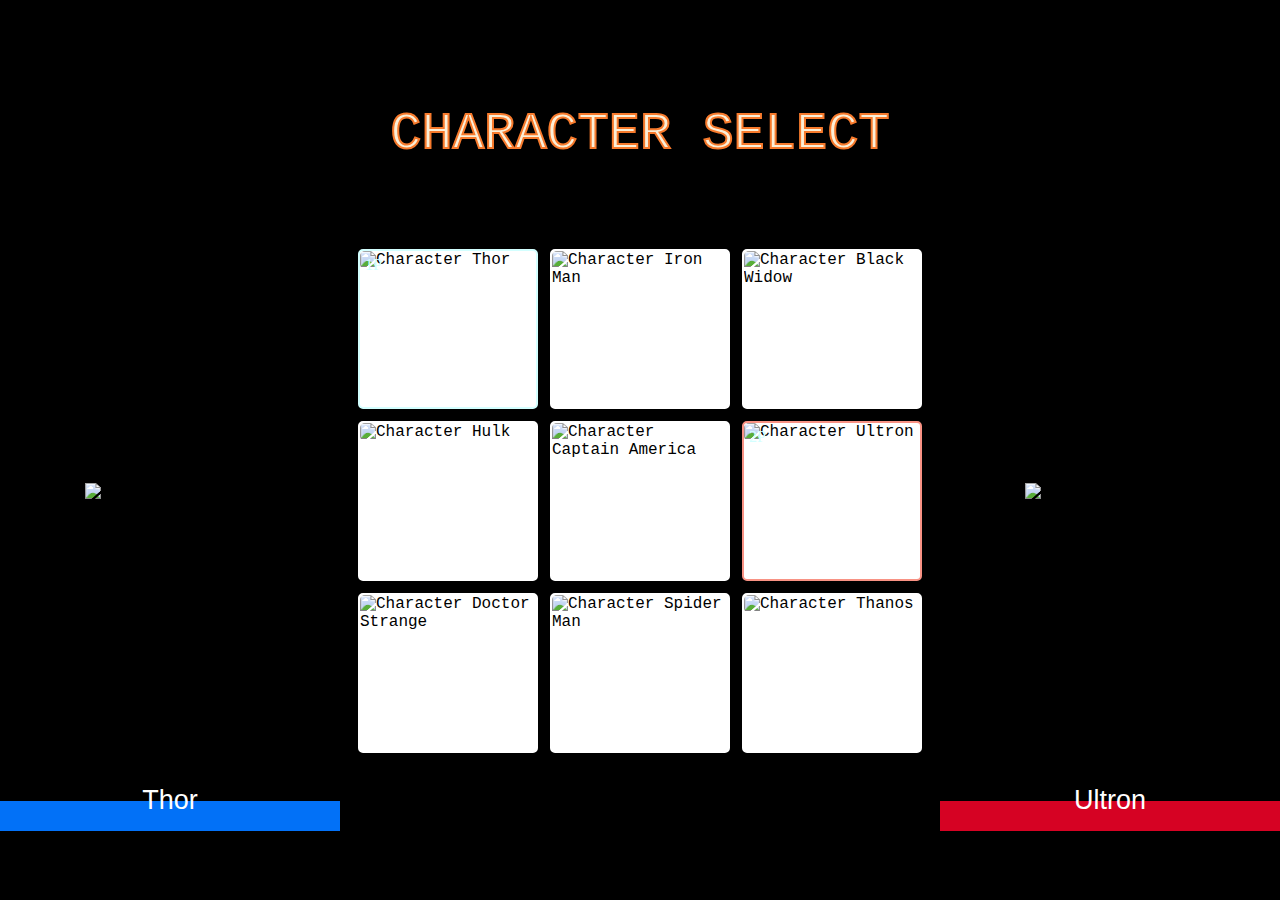
==== index.html @ 91ce918d "index fonts problems" ====
<!DOCTYPE html>
<html lang="pt-Br">
<head>
    <meta charset="UTF-8">
    <meta http-equiv="X-UA-Compatible" content="IE=edge">
    <meta name="viewport" content="width=device-width, initial-scale=1.0">
   
    <!-- Style CSS -->
    <link rel="stylesheet" href="style.css">
    <link rel="stylesheet" href="font.css">
    <link rel="stylesheet" href="animation.css">
    <link rel="stylesheet" href="reponsive.css">

    <title>Home - Choose your character</title>
</head>
<body>

    <main>
       <header class="container">
           <h1 class="title">
               CHARACTER SELECT
            </h1>
       </header>

        <div class="select-character">
            <div class="big-character character-player1">
                <img src="./img/thor.png" alt="character player 1 slected" id="character-player-1">
                
                <div class="name">
                    <h2 id="name-Player-1">Thor</h2>
                </div>
            </div>

            <ul class="character-list">
                <li class="character selected" id="thor" data-name="Thor">
                    <span class="tag">1P</span>
                    <img src="./img/thor.jpg" alt="Character Thor">
                </li>

                <li class="character" id="iron-man" data-name="Iron Man">
                    <span class="tag">1P</span>
                    <img src="./img/iron-man.jpg" alt="Character Iron Man">
                </li>

                <li class="character" id="black-widow" data-name="Black Widow">
                    <span class="tag">1P</span>
                    <img src="./img/black-widow.jpg" alt="Character Black Widow">
                </li>

                <li class="character" id="hulk" data-name="Hulk">
                    <span class="tag">1P</span>
                    <img src="./img/hulk.jpg" alt="Character Hulk">
                </li>

                <li class="character" id="captain-america" data-name="Captain America">
                    <span class="tag">1P</span>
                    <img src="./img/captain-america.jpg" alt="Character Captain America">
                </li>

                <li class="character selected-player2" id="ultron" data-name="Ultron">
                    <span class="tag">2P</span>
                    <img src="./img/ultron.jpg" alt="Character Ultron">
                </li>

                <li class="character" id="doctor-strange" data-name="Doctor Strange">
                    <span class="tag">1P</span>
                    <img src="./img/strange.png" alt="Character Doctor Strange">
                </li>

                <li class="character" id="spider-man" data-name="Spider Man">
                    <span class="tag">1P</span>
                    <img src="./img/spiderman.png" alt="Character Spider Man">
                </li>

                <li class="character" id="thanos" data-name="Thanos">
                    <span class="tag">1P</span>
                    <img src="./img/thanosf.png" alt="Character Thanos">
                </li>

            </ul>

            <div class="big-character character-player2">
                <img src="./img/ultron.png" alt="character player 2 slected" id="character-player-2">
                
                <div class="name">
                    <h2>Ultron</h2>
                </div>
            </div>
        </div>
    </main> 
            
   <!-- Scripts -->
   <script src="script.js"></script>     
</body>
</html>
---- style.css ----
/******Reset*****
****************/
* {
    margin: 0;
    padding: 0;
    border: 0;
    font-size: 100%;
    font: inherit;
    vertical-align: baseline;
    box-sizing: border-box;
  }
  
  ul {
    list-style: none;
  }
/******Color Palette*****
****************/
:root{
--color-red-main: #D60223;
--color-red-half: #f89284;
--color-red-weak: #ffbebe;

--color-brown-weak: #ebd5d2;

--color-blue-main: #0271F7;
--color-blue-half: #d3ffff; 
--color-blue-weak: #8fbff8;

--color-purple-weak: #c2c2f1;

--color-title-weak: #faefd8;
--color-title-strong: #f77a2c;

--standard-color: #ffffff;
--secondary-color: #000000;

}
  /******Backgroud*****
****************/
body{
    font-family:'ssf4', Courier, monospace;
    background: var(--secondary-color);
}
body::before {
    content: '';
    background-image: url("../img/1cYrMYF.gif");
    background-repeat: no-repeat;
    background-size: cover;
    position: absolute;
    width: 100%;
    height: 100%;
    opacity: 0.2;
}  

/******Header*****
****************/
main {
    min-height: 100vh;
    display: flex;
    flex-direction: column;
    justify-content: center;
}
.container {
    z-index: 1;
    display: flex;
    justify-content: center;

}
.container .title {
    color: var(--color-title-weak);
    text-transform: uppercase;
    font-size: 52px;
    line-height: 102px;
    -webkit-text-stroke: 2px var(--color-title-strong);
}

/******Layot*****
****************/

.select-character {
    display: flex;
    align-items: center;
    justify-content: center;

}
.select-character .big-character {
    text-align: center;
    width: 30%;
    height: 70vh;
    position: relative;
}
.select-character .big-character
img {
    position: absolute;
    left: 50%;
    top: 50%;
    transform: translate(-50%, -50%);
}

.select-character .big-character
.name::before{
    content: '';
    height: 30px;
    width: 100%;
    position: absolute;
    bottom: -15px;
    left: 0;
}

.select-character 
.big-character.character-player1
.name::before {
    background-color: var(--color-blue-main);
}

.select-character 
.big-character.character-player2
.name::before {
    background-color: var(--color-red-main);
}

.select-character .big-character .name h2 {
    color: var(--standard-color);
    font-family: 'command', sans-serif;
    position: absolute;
    bottom: 0;
    width: 100%;
    font-size: 27px;
}
.select-character .character-list {
    display: flex;
    flex-wrap: wrap;
    max-width: 600px;
    justify-content: center;
    gap: 12px;
}


.select-character .character-list .character {
    border: 2px solid var(--standard-color);
    background-color: var(--standard-color);
    width: 30%;
    height: 160px;
    cursor: pointer;
    z-index: 2;
    border-radius: 5px;
    position: relative;
    transition: 0.15s ease-in-out;
}

.select-character .character-list .character img {
    width: 100%;
    height: 100%;
    border-radius: 5px;
}

.select-character .character-list .character.selected {
    border: 2px  solid var(--color-blue-half);
    animation: c-glowing-blue .3s ease-in-out infinite;
    animation-direction: alternate;
}

.select-character .character-list .character:hover {
    animation: c-glowing-blue .3s ease-in-out infinite;
    animation-direction: alternate;
    transform: scale(1.07);
    z-index: 2;
}

.select-character .character-list .character.selected-player2 {
    border: 2px solid var(--color-red-half);
    animation: c-glowing-red .3s ease-in-out infinite;
    animation-direction: alternate;
}

.select-character .character-list .character.selected-player2:hover {    
    animation: c-glowing-red .3s ease-in-out infinite;
    animation-direction: alternate;
}

.select-character .character-list .character .tag {
    display: none;
    font-family: 'Times New Roman', Times, serif;
    position: absolute;
    top: 5px;
    left: 5px;
    color: var(--color-blue-half);
    transition: opacity .3 ease-in-out;
    animation: text-glowing-blue .3s ease-in-out infinite;
    animation-direction: alternate;
}

.select-character .character-list .character.selected .tag {
    display: block;
    animation: text-glowing-blue .3s ease-in-out infinite;
    animation-direction: alternate;
}

.select-character .character-list .character.selected-player2 .tag {
    display: block;
    animation: text-glowing-red .3s ease-in-out infinite;
    animation-direction: alternate;
}
---- font.css ----
@font-face {
    font-family: 'ssf4';
    src: url('../font/SSF4_ABUKET.woff');
}

@font-face {
    font-family: 'command';
    src: url('../font/PILOT_COMMAND.otf');
  }
---- animation.css ----
@keyframes c-glowing-blue {
    0% {
      box-shadow: 0 0 5px var(--color-blue-weak), 0 0 5px var(--color-blue-weak), 0 0 15px var(--color-blue-weak), 0 0 20px var(--color-blue-main), 0 0 10px var(--color-blue-main), 0 0 10px var(--color-blue-main), 0 0 10px var(--color-blue-main), 0 0 10px var(--color-blue-main)
    }
  
    to {
      box-shadow: 0 0 2.5px var(--color-blue-weak), 0 0 2.5px var(--color-blue-weak), 0 0 7.5px var(--color-blue-weak), 0 0 10px var(--color-blue-main), 0 0 5px var(--color-blue-main), 0 0 5px var(--color-blue-main), 0 0 5px var(--color-blue-main), 0 0 2px var(--color-blue-main)
    }
  }
  
  @keyframes c-glowing-red {
    0% {
      box-shadow: 0 0 5px var(--color-brown-weak), 0 0 5px var(--color-brown-weak), 0 0 15px var(--color-brown-weak), 0 0 20px var(--color-red-main), 0 0 10px var(--color-red-main), 0 0 10px var(--color-red-main), 0 0 10px var(--color-red-main), 0 0 10px var(--color-red-main)
    }
  
    to {
      box-shadow: 0 0 2.5px var(--color-brown-weak), 0 0 2.5px var(--color-brown-weak), 0 0 7.5px var(--color-brown-weak), 0 0 10px var(--color-red-main), 0 0 5px var(--color-red-main), 0 0 5px var(--color-red-main), 0 0 5px var(--color-red-main), 0 0 2px var(--color-red-main)
    }
  }
  
  @keyframes text-glowing-blue {
    0% {
      text-shadow: 0 0 1px var(--standard-color), 0 0 1px var(--standard-color), 0 0 1px var(--standard-color), 0 0 1px var(--color-blue-half), 0 0 5px var(--color-blue-half), 0 0 2px var(--color-blue-half), 0 0 10px var(--color-blue-half), 0 0 10px var(--color-blue-half)
    }
  
    to {
      text-shadow: 0 0 .5px var(--standard-color), 0 0 .5px var(--standard-color), 0 0 .5px var(--standard-color), 0 0 .5px var(--color-blue-half), 0 0 5px var(--color-blue-half), 0 0 .5px var(--color-blue-half), 0 0 5px var(--color-blue-half), 0 0 2px var(--color-blue-half)
    }
  }
  
  @keyframes text-glowing-red {
    0% {
      text-shadow: 0 0 1px var(--color-brown-weak), 0 0 1px var(--color-brown-weak), 0 0 1px var(--color-brown-weak), 0 0 1px var(--color-red-weak), 0 0 5px var(--color-red-weak), 0 0 2px var(--color-red-weak), 0 0 10px var(--color-red-weak), 0 0 10px var(--color-red-weak)
    }
  
    to {
      text-shadow: 0 0 .5px var(--color-brown-weak), 0 0 .5px var(--color-brown-weak), 0 0 .5px var(--color-brown-weak), 0 0 .5px var(--color-red-weak), 0 0 5px var(--color-red-weak), 0 0 .5px var(--color-red-weak), 0 0 5px var(--color-red-weak), 0 0 2px var(--color-red-weak)
    }
  }
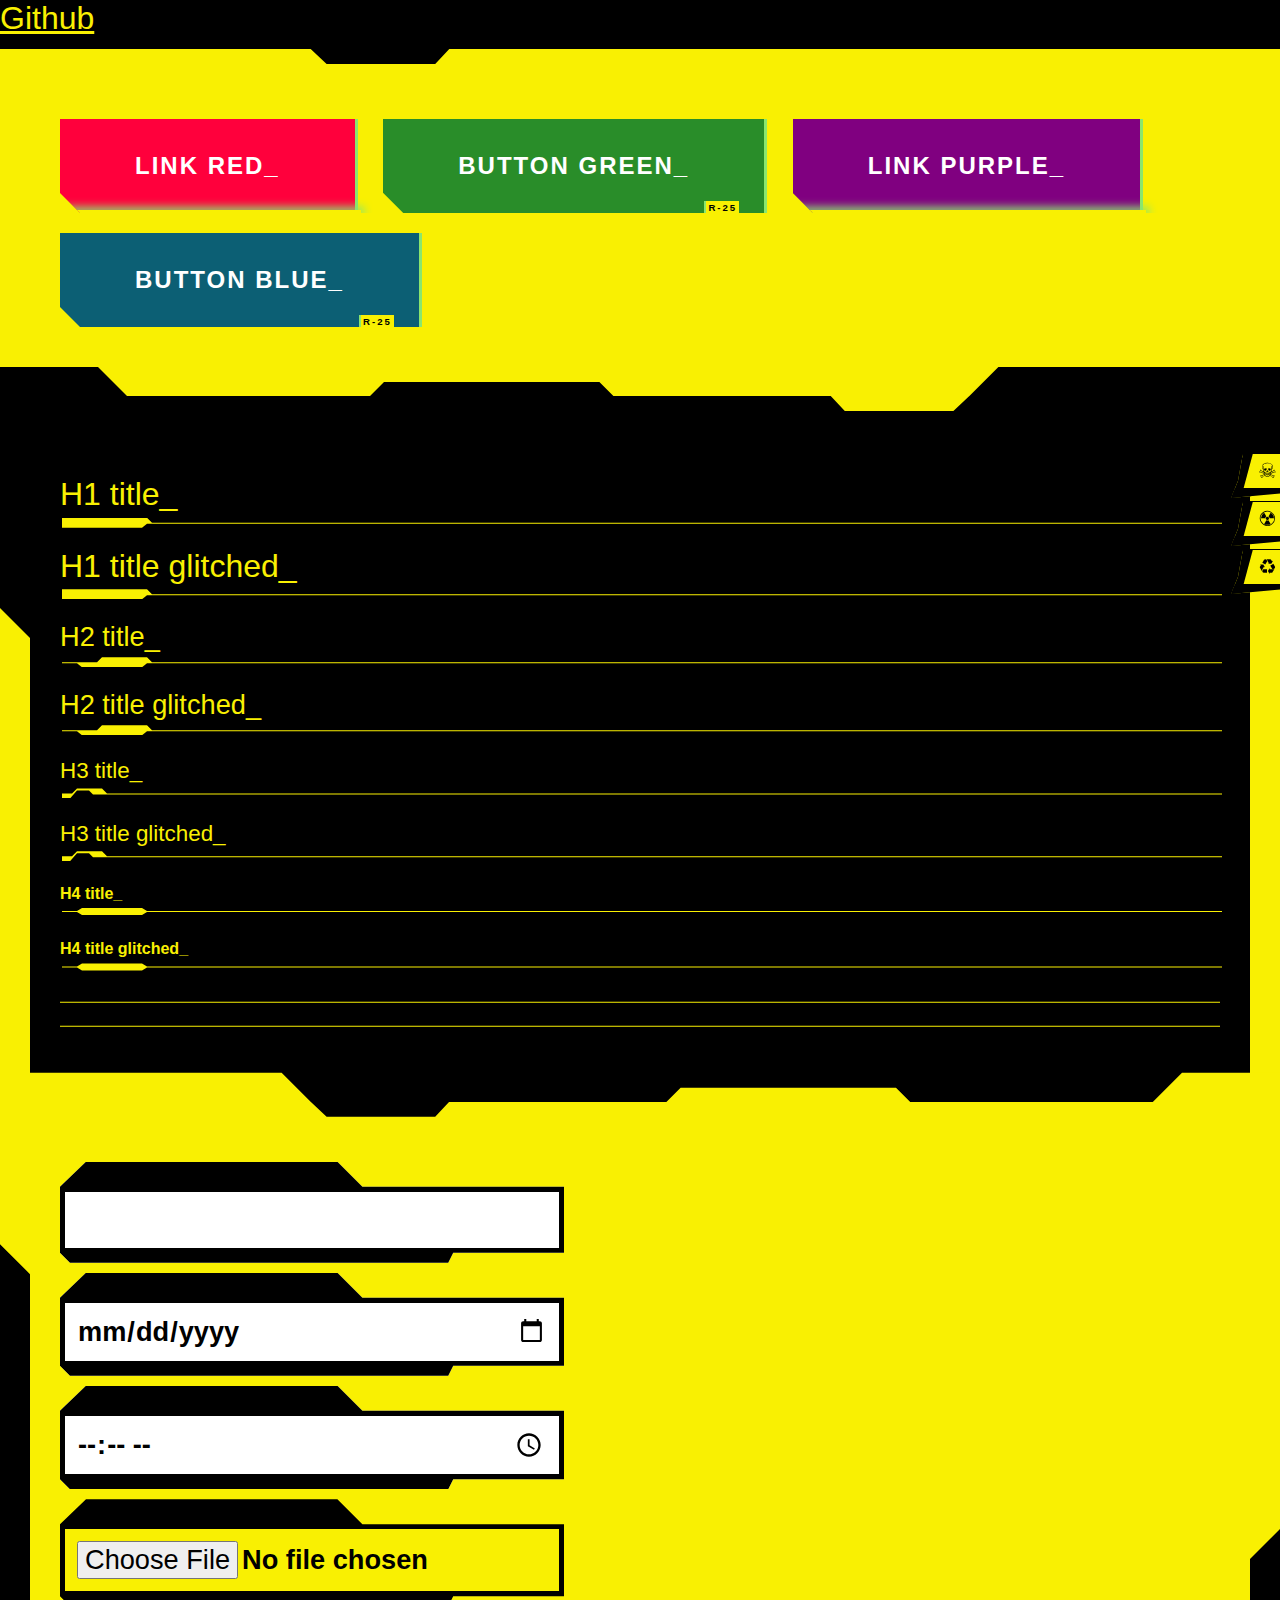
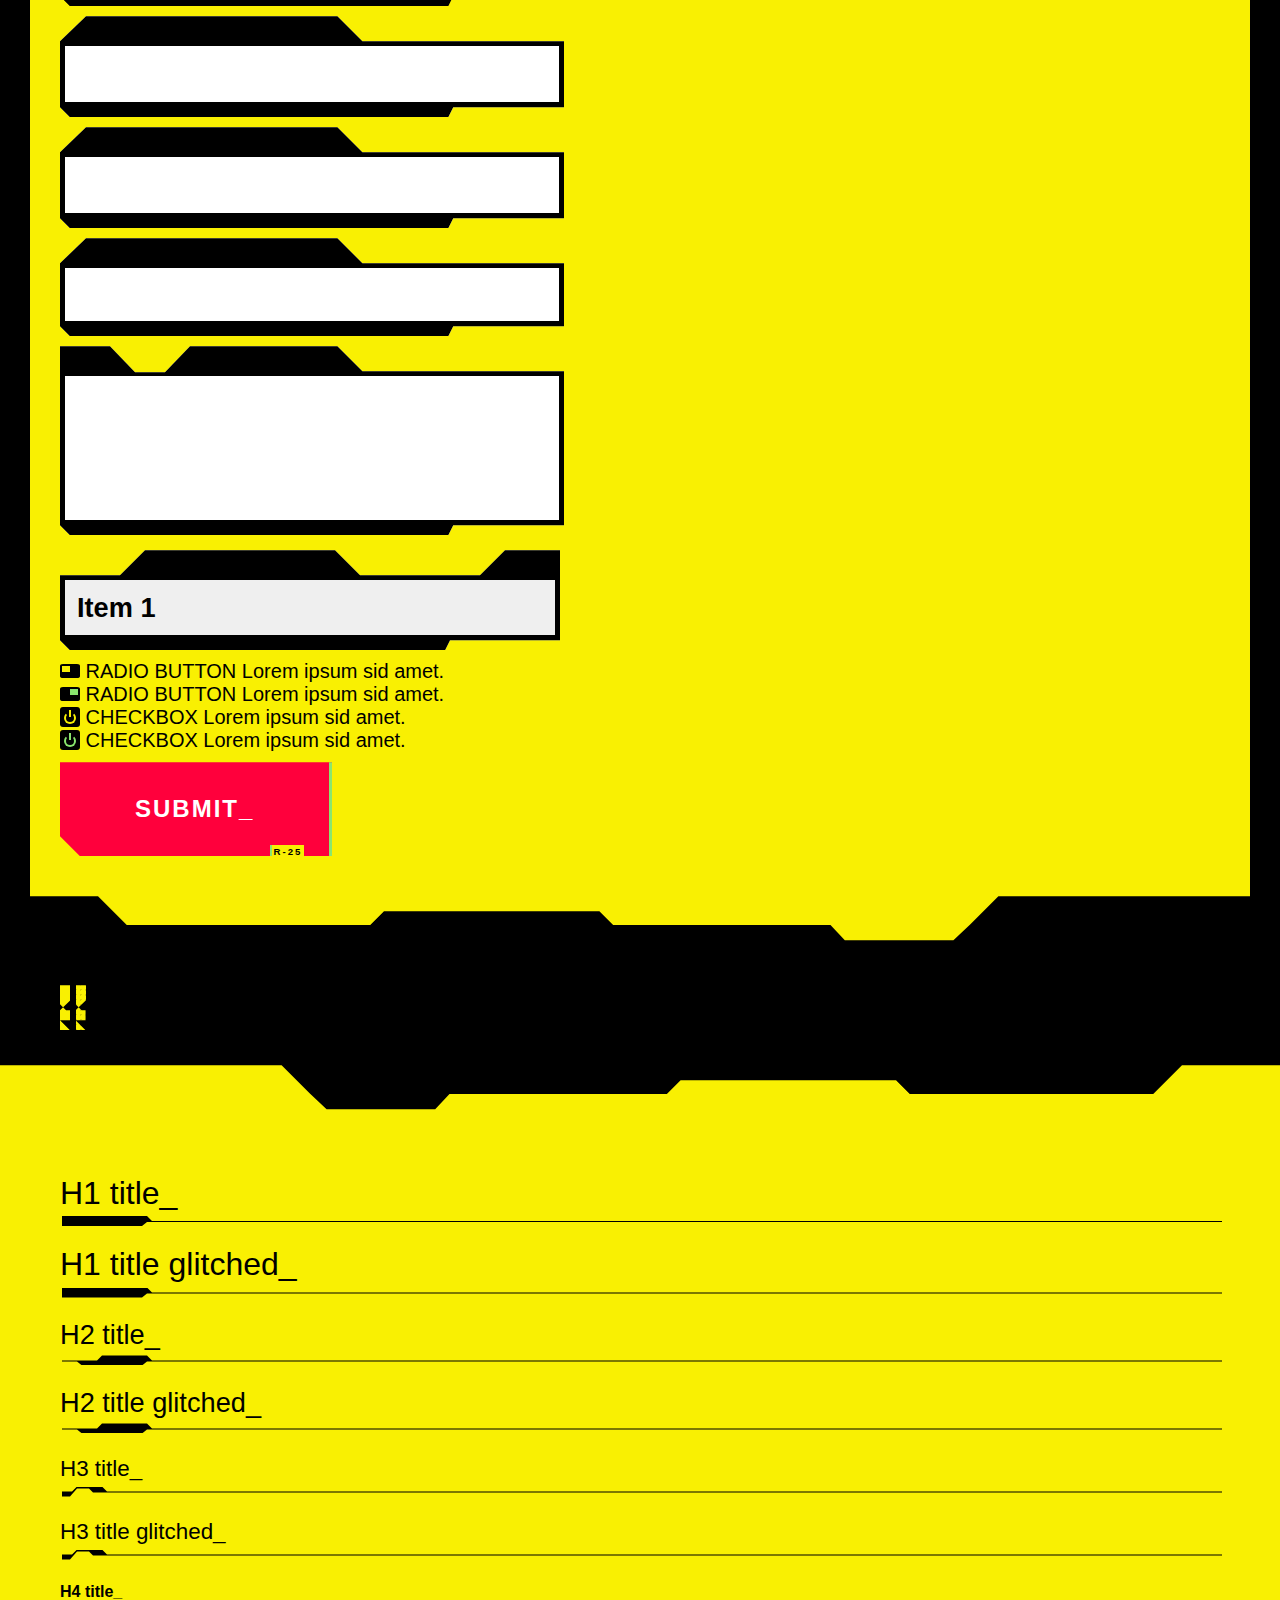
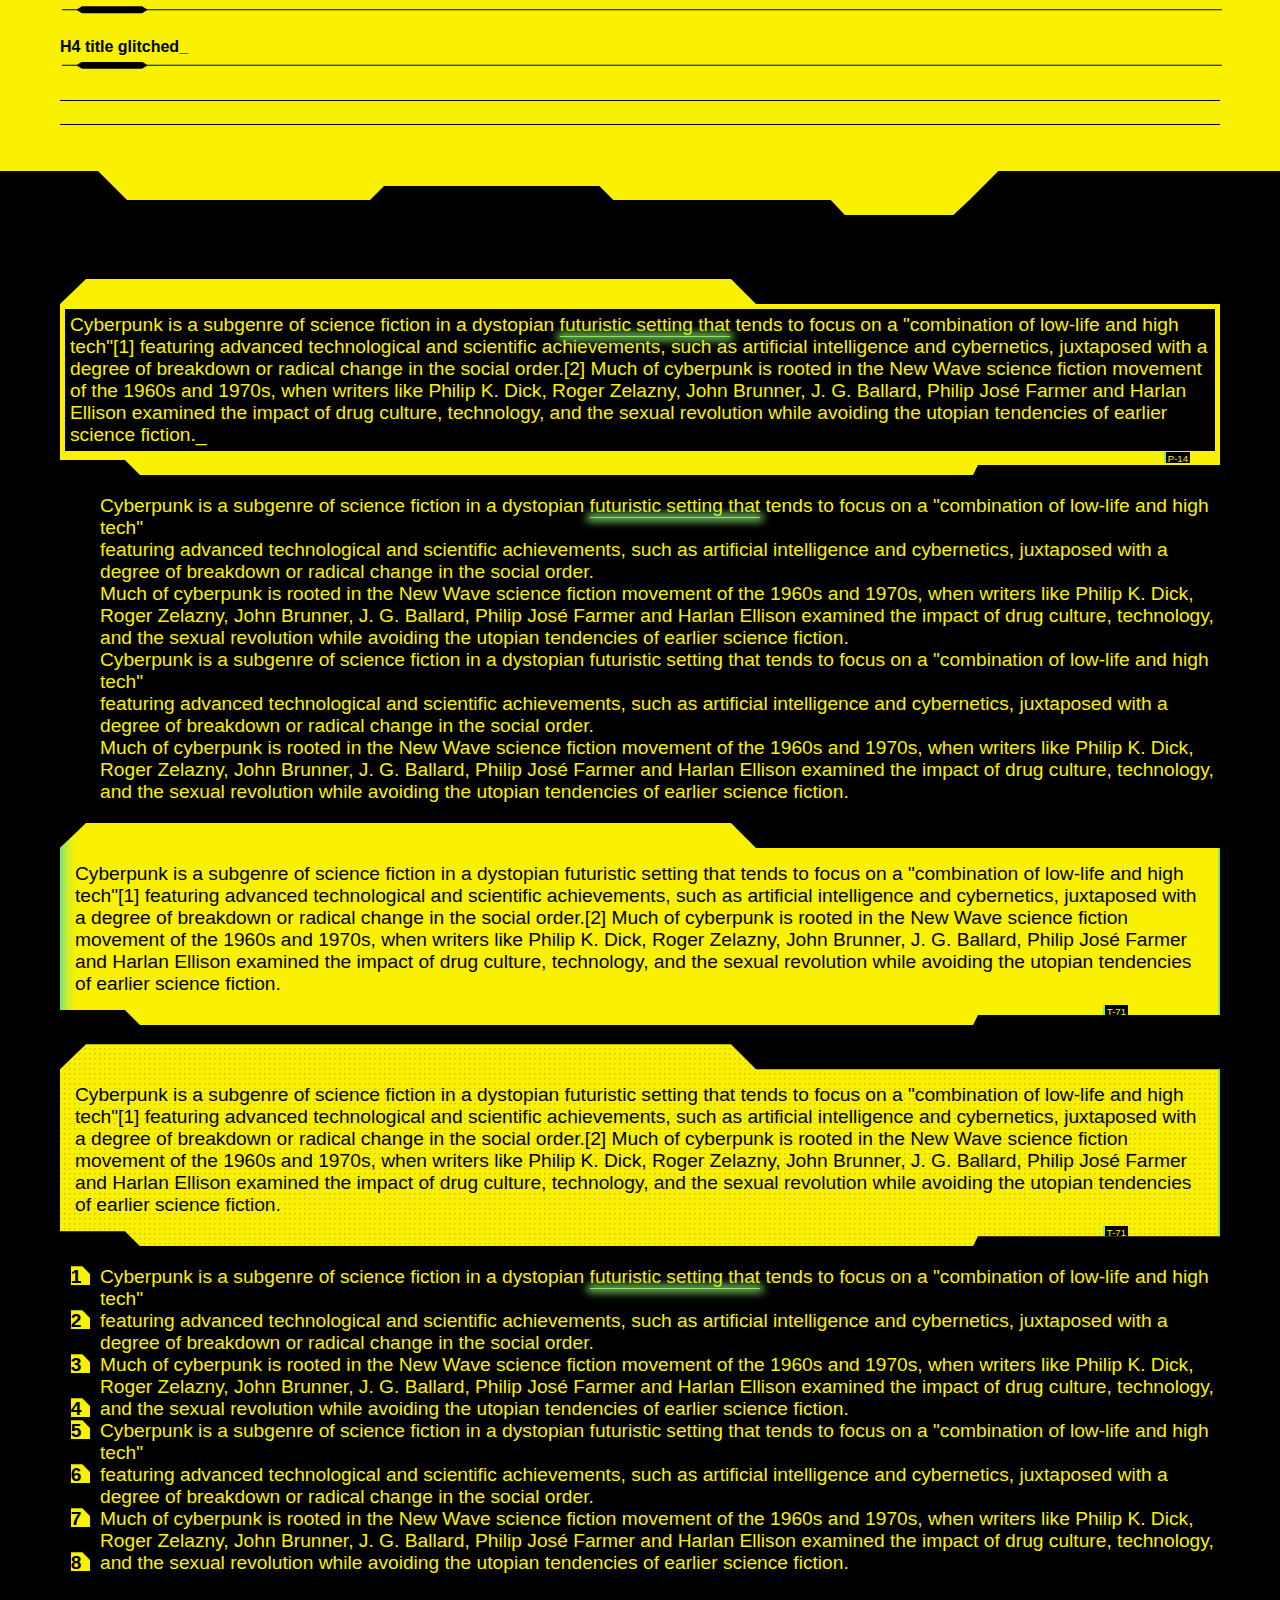
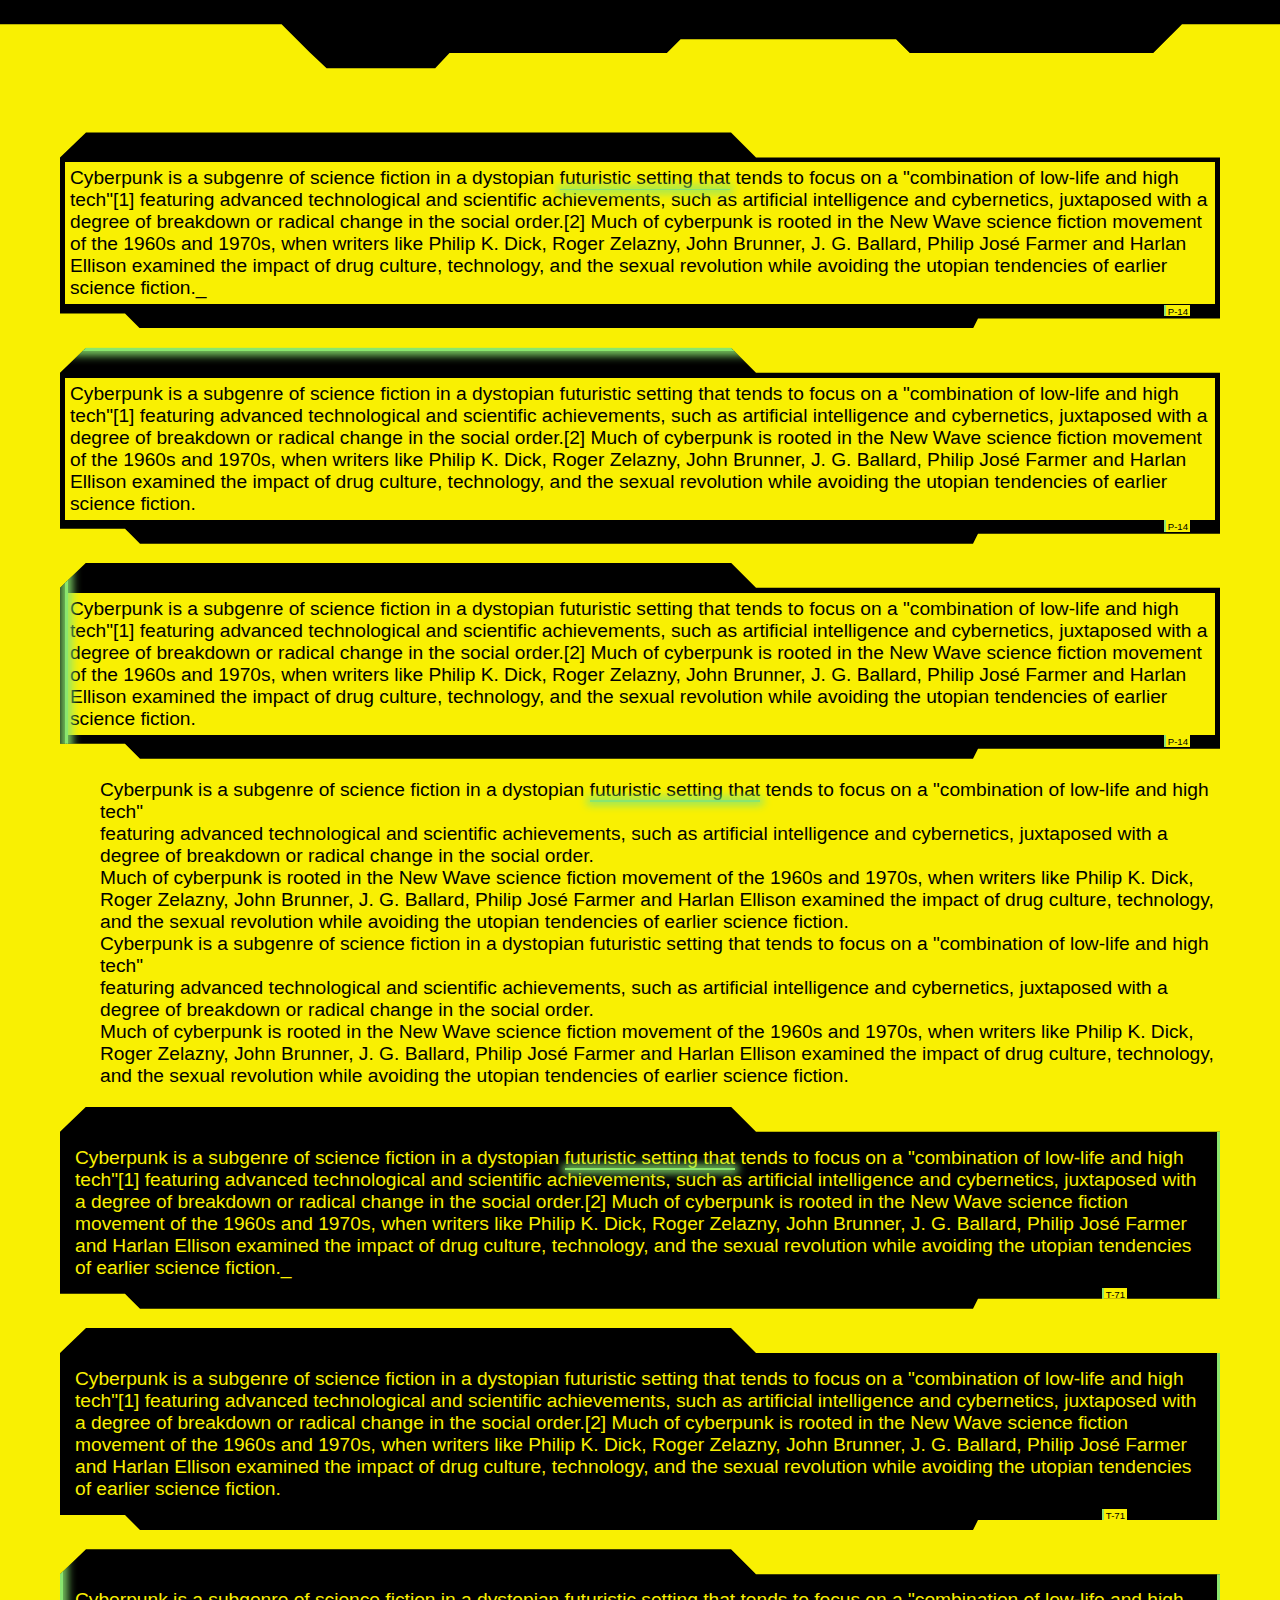
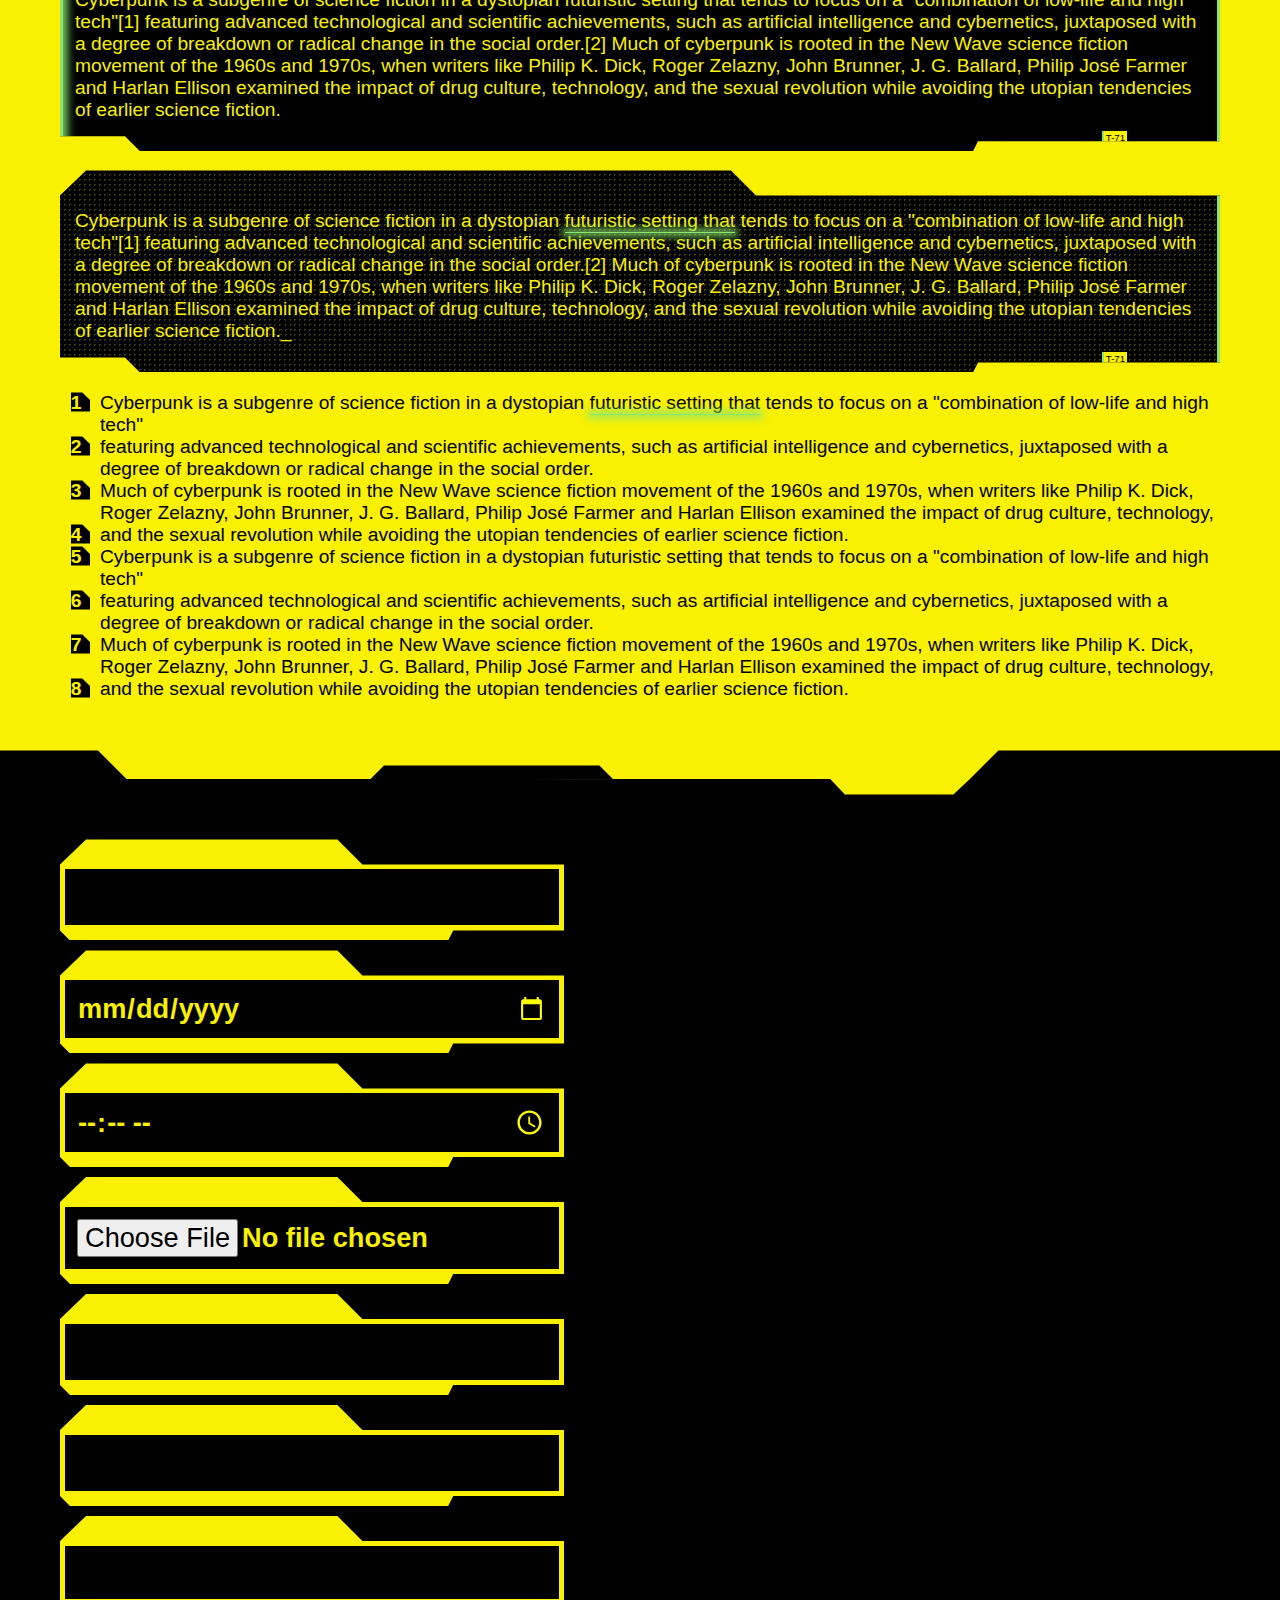
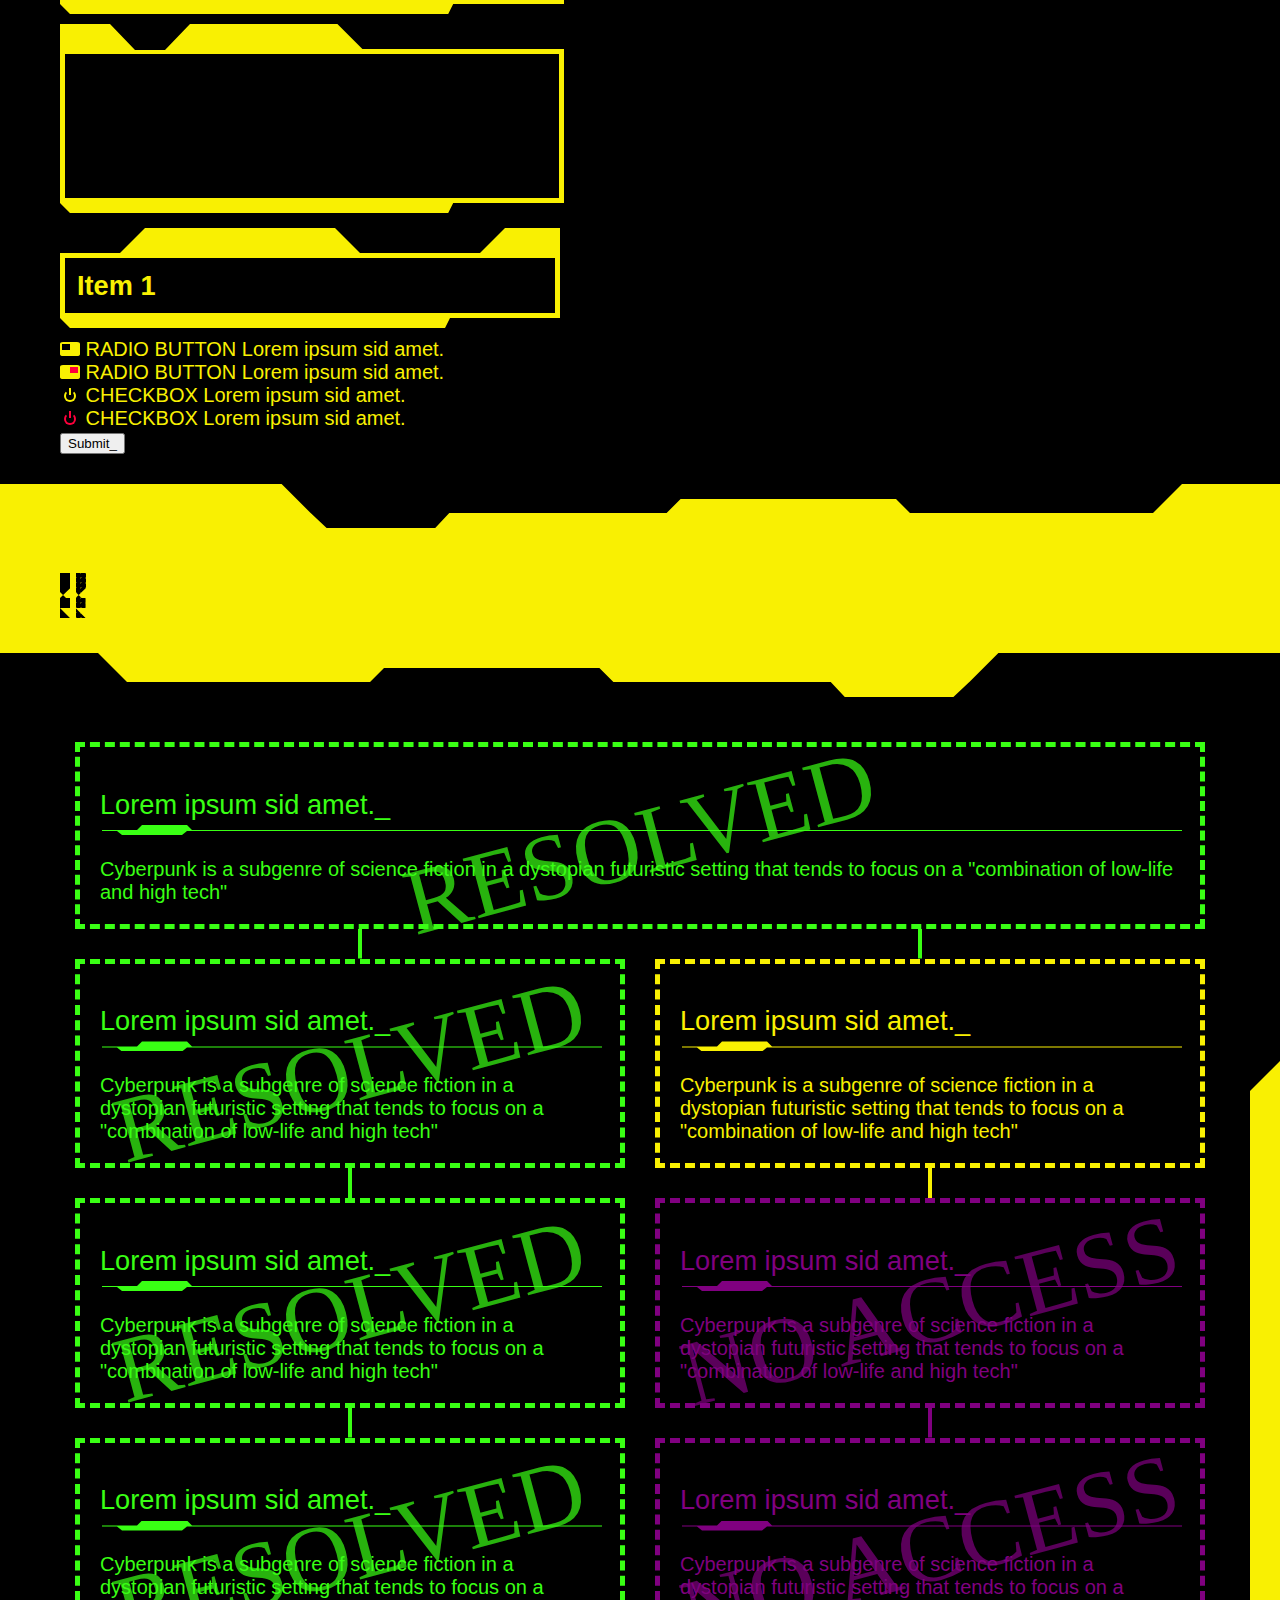
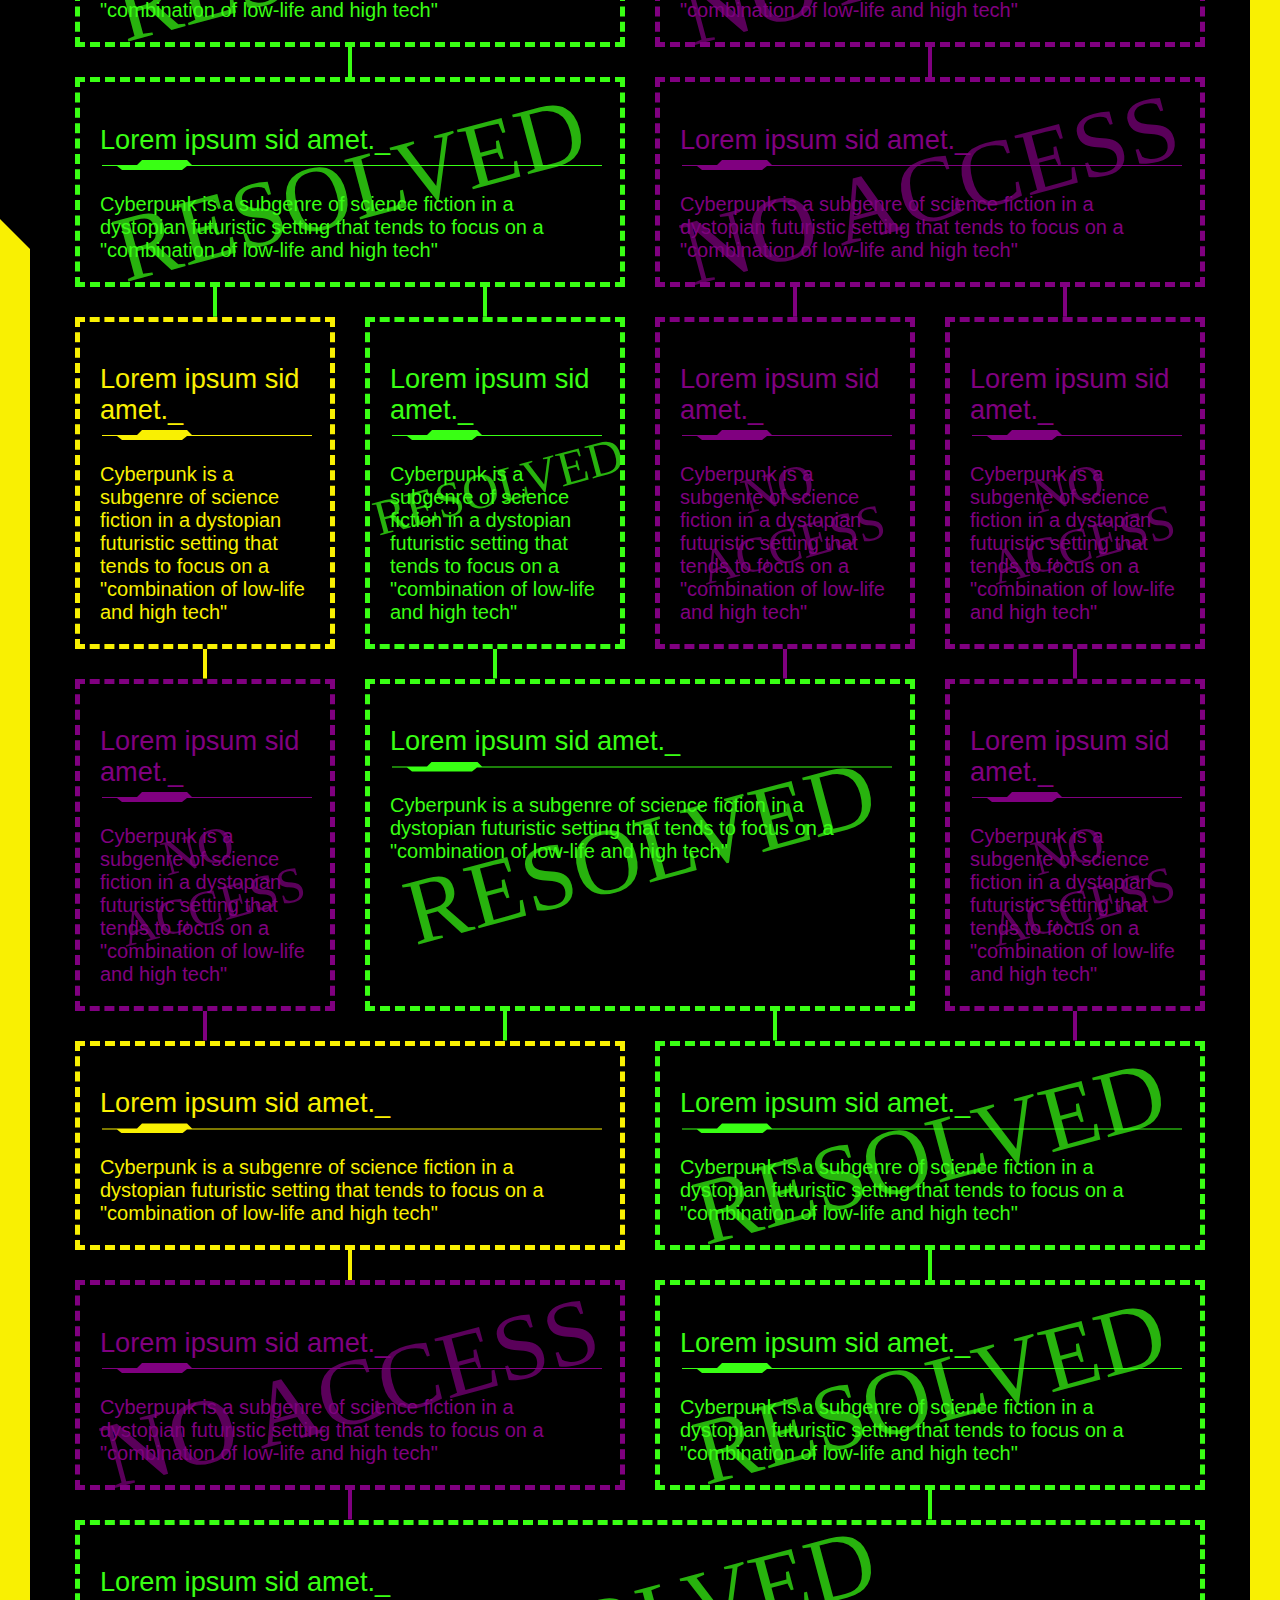
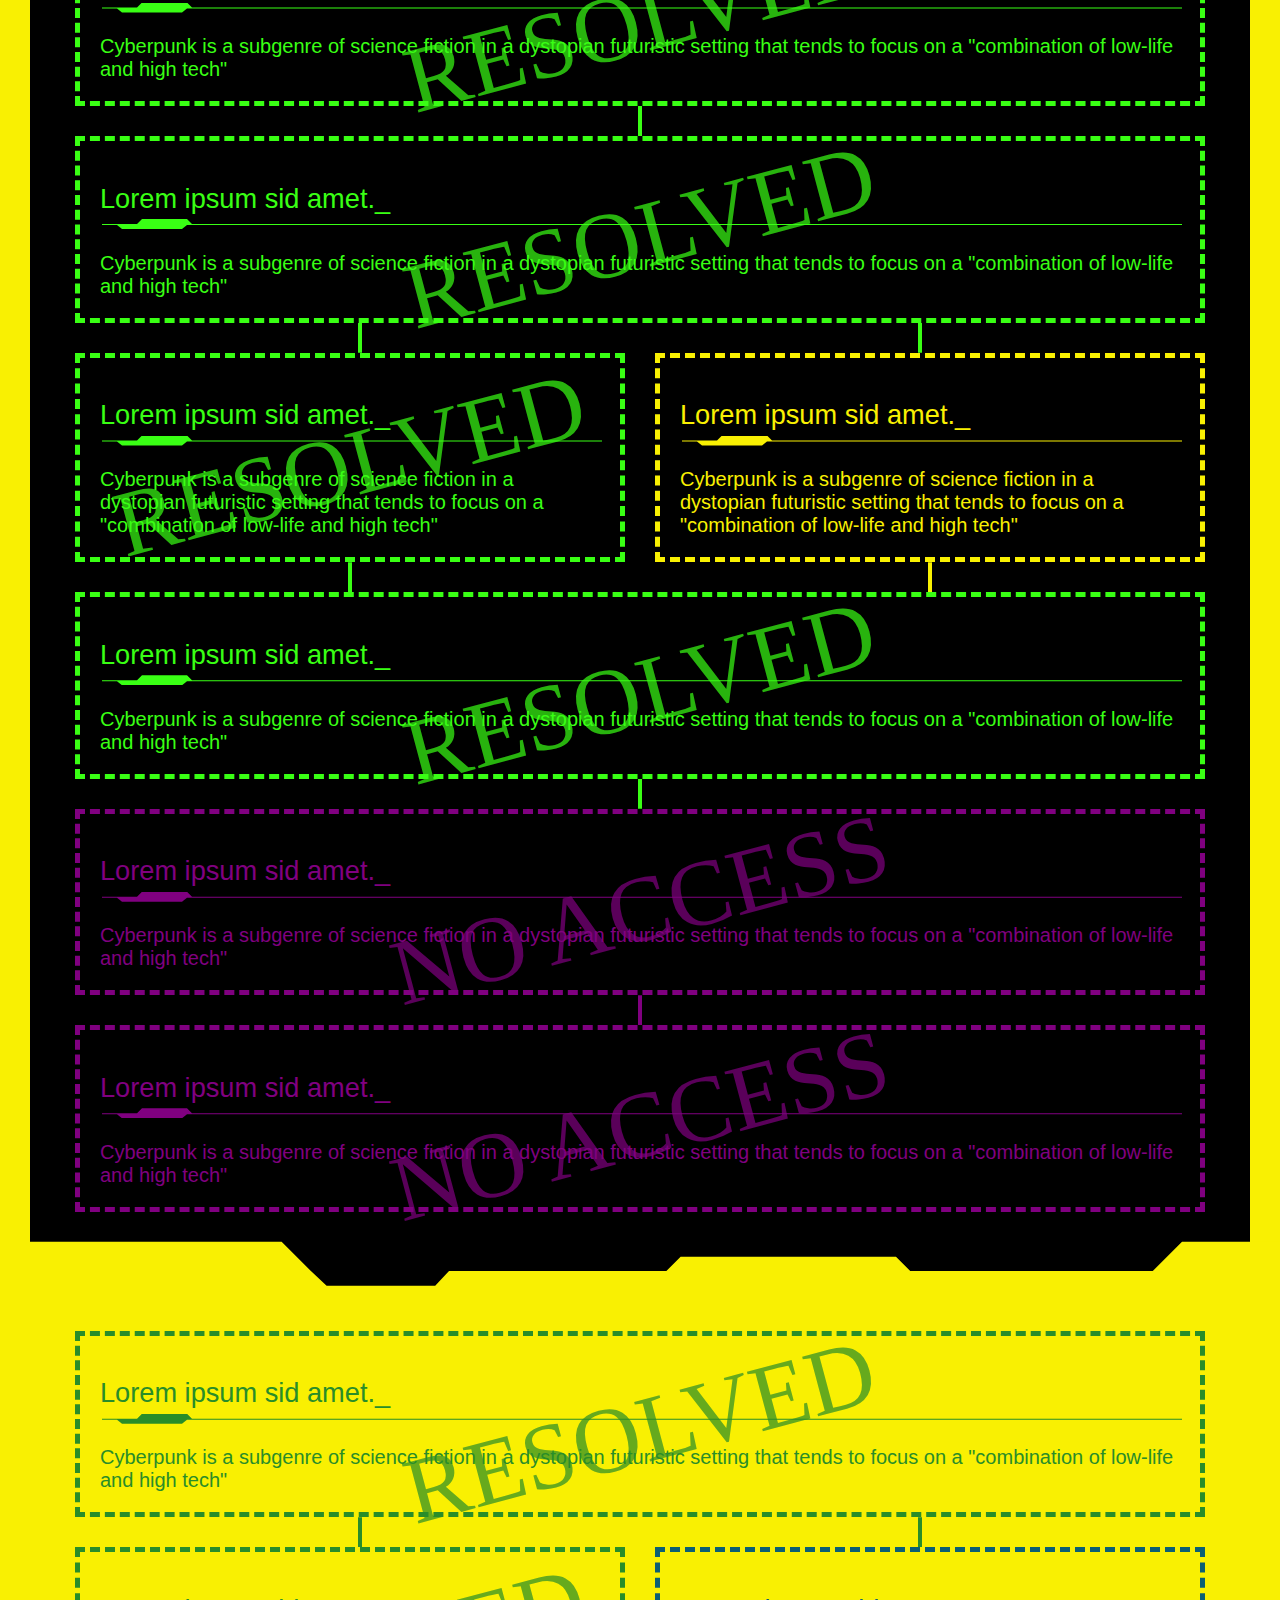
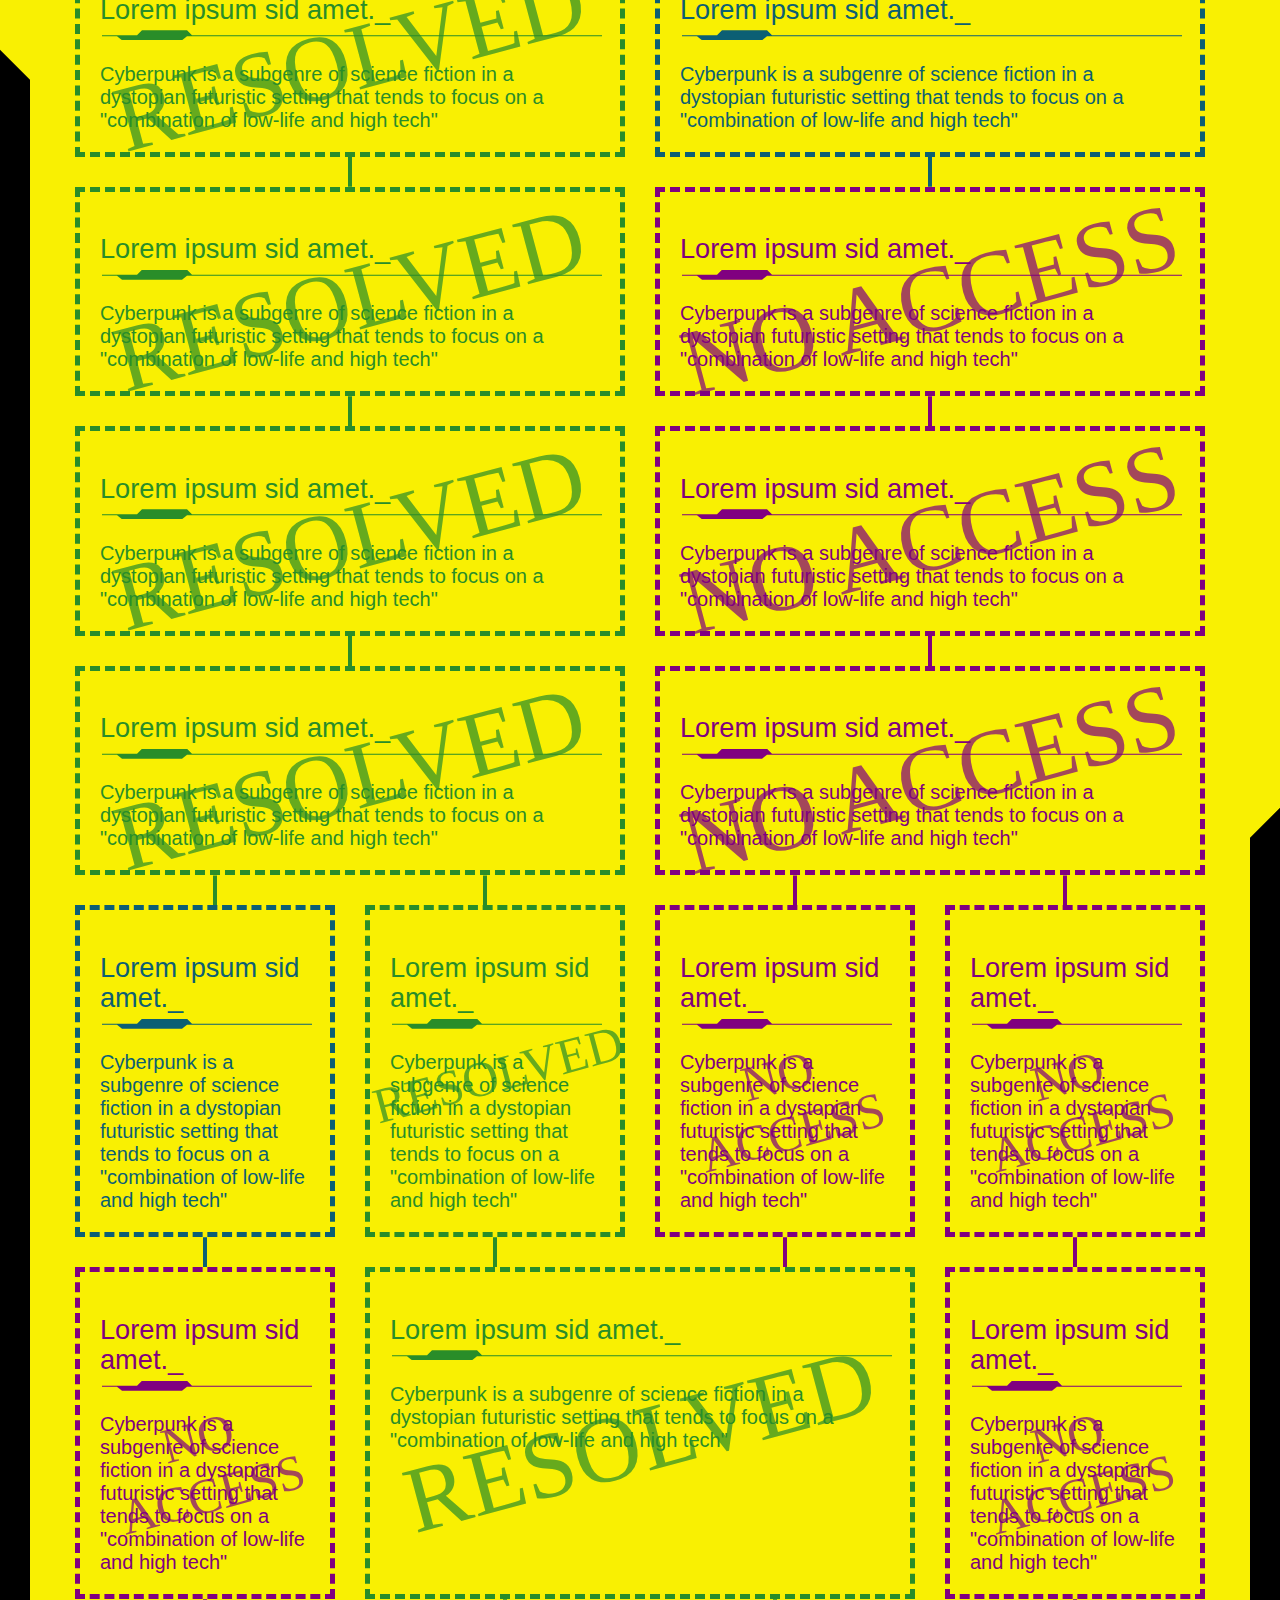
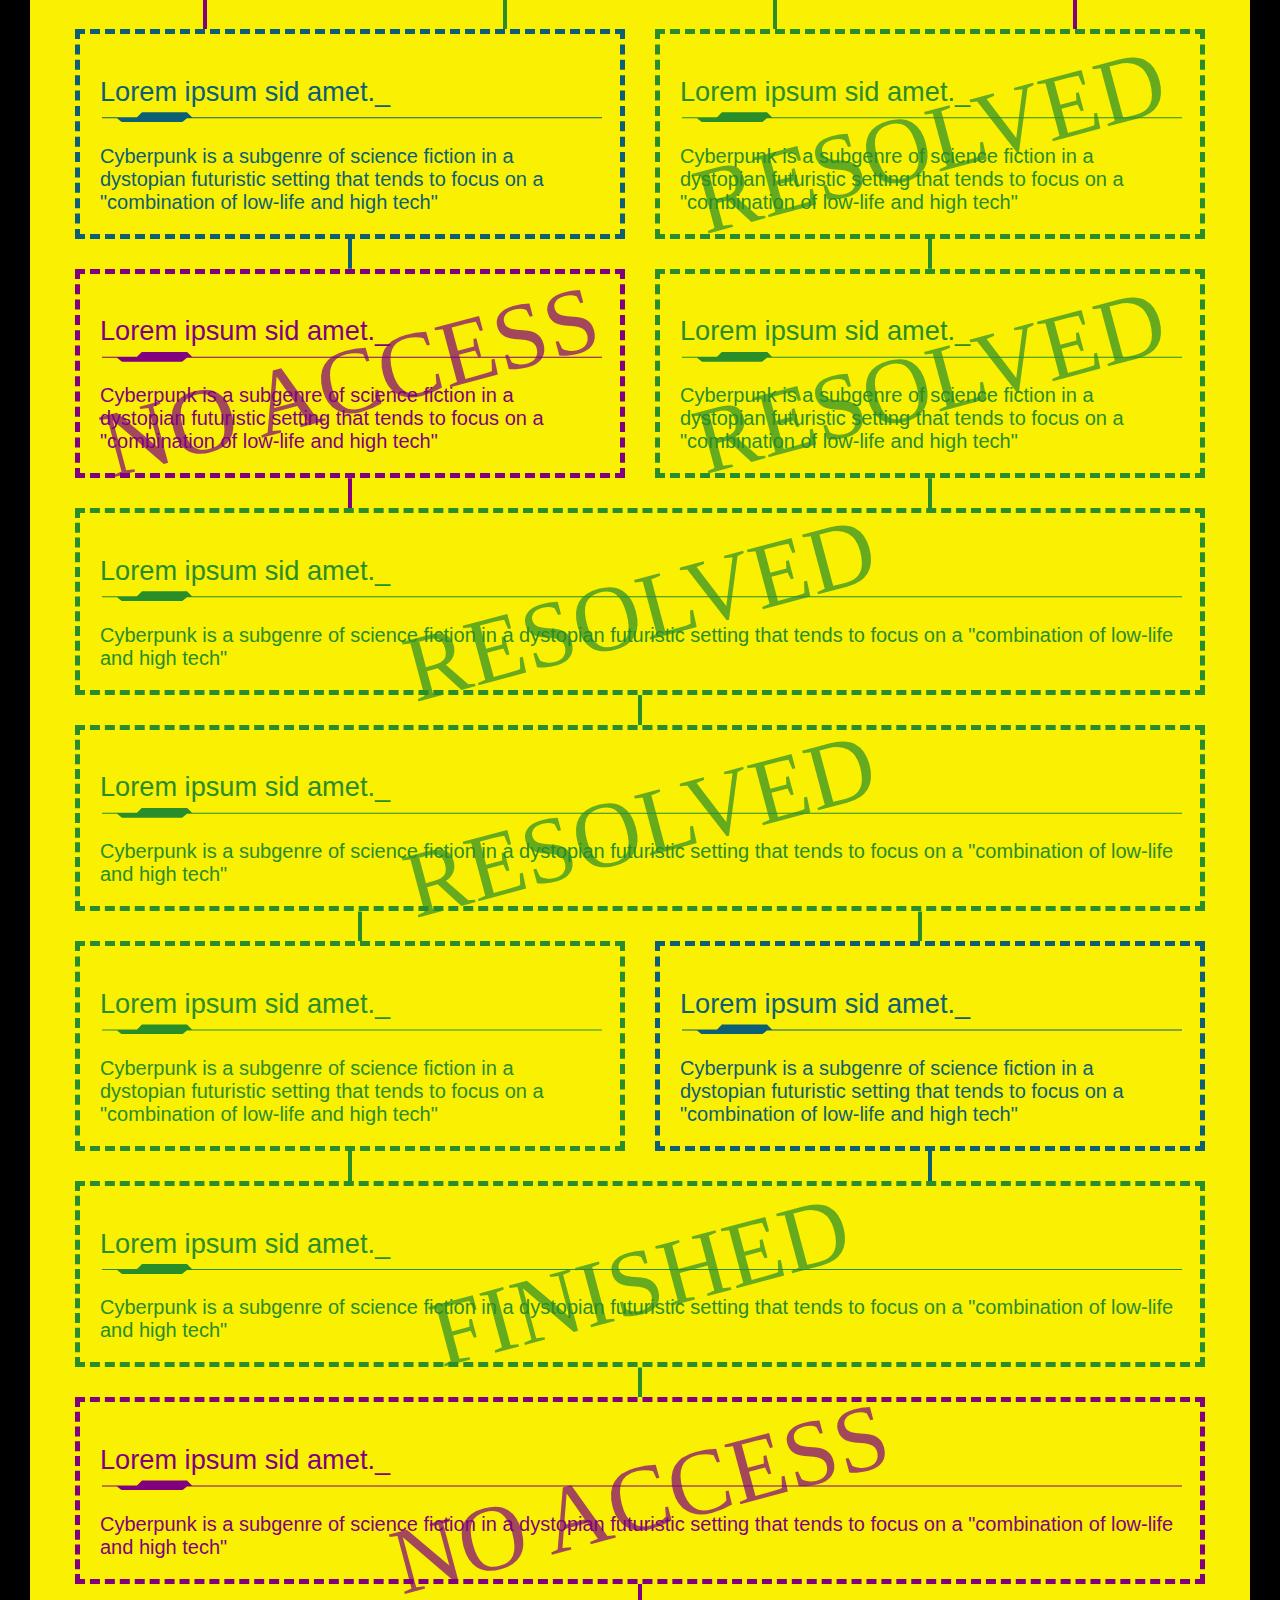
==== commit 8ef3589b: "styling with plain css instead of sass" ====
--- a/index.html
+++ b/index.html
@@ -1,95 +1,408 @@
 <!DOCTYPE html>
-<html lang="pt-Br">
+<html lang="en">
 <head>
     <meta charset="UTF-8">
-    <meta http-equiv="X-UA-Compatible" content="IE=edge">
     <meta name="viewport" content="width=device-width, initial-scale=1.0">
-   
-    <!-- Style CSS -->
+    <title>Document</title>
     <link rel="stylesheet" href="style.css">
-    <link rel="stylesheet" href="font.css">
-    <link rel="stylesheet" href="animation.css">
-    <link rel="stylesheet" href="reponsive.css">
-
-    <title>Home - Choose your character</title>
 </head>
 <body>
-
-    <main>
-       <header class="container">
-           <h1 class="title">
-               CHARACTER SELECT
-            </h1>
-       </header>
-
-        <div class="select-character">
-            <div class="big-character character-player1">
-                <img src="./img/thor.png" alt="character player 1 slected" id="character-player-1">
-                
-                <div class="name">
-                    <h2 id="name-Player-1">Thor</h2>
-                </div>
-            </div>
-
-            <ul class="character-list">
-                <li class="character selected" id="thor" data-name="Thor">
-                    <span class="tag">1P</span>
-                    <img src="./img/thor.jpg" alt="Character Thor">
-                </li>
-
-                <li class="character" id="iron-man" data-name="Iron Man">
-                    <span class="tag">1P</span>
-                    <img src="./img/iron-man.jpg" alt="Character Iron Man">
-                </li>
-
-                <li class="character" id="black-widow" data-name="Black Widow">
-                    <span class="tag">1P</span>
-                    <img src="./img/black-widow.jpg" alt="Character Black Widow">
-                </li>
-
-                <li class="character" id="hulk" data-name="Hulk">
-                    <span class="tag">1P</span>
-                    <img src="./img/hulk.jpg" alt="Character Hulk">
-                </li>
-
-                <li class="character" id="captain-america" data-name="Captain America">
-                    <span class="tag">1P</span>
-                    <img src="./img/captain-america.jpg" alt="Character Captain America">
-                </li>
-
-                <li class="character selected-player2" id="ultron" data-name="Ultron">
-                    <span class="tag">2P</span>
-                    <img src="./img/ultron.jpg" alt="Character Ultron">
-                </li>
-
-                <li class="character" id="doctor-strange" data-name="Doctor Strange">
-                    <span class="tag">1P</span>
-                    <img src="./img/strange.png" alt="Character Doctor Strange">
-                </li>
-
-                <li class="character" id="spider-man" data-name="Spider Man">
-                    <span class="tag">1P</span>
-                    <img src="./img/spiderman.png" alt="Character Spider Man">
-                </li>
-
-                <li class="character" id="thanos" data-name="Thanos">
-                    <span class="tag">1P</span>
-                    <img src="./img/thanosf.png" alt="Character Thanos">
-                </li>
-
-            </ul>
-
-            <div class="big-character character-player2">
-                <img src="./img/ultron.png" alt="character player 2 slected" id="character-player-2">
-                
-                <div class="name">
-                    <h2>Ultron</h2>
-                </div>
-            </div>
-        </div>
-    </main> 
-            
-   <!-- Scripts -->
-   <script src="script.js"></script>     
+    <header style="background-color: #000; height: 50px;"><a href="https://github.com/gwannon/Cyberpunk-2077-theme-css" style="color: #f9f002; font-size: 2rem;">Github</a></header>
+<section class="cyberpunk">
+  <a class="cyberpunk">Link red_</a>
+  <button class="cyberpunk green">Button green_</button>
+  <a class="cyberpunk purple">Link purple_</a>
+  <button class="cyberpunk blue">Button blue_</button>
+</section>
+<section class="cyberpunk black both">
+  <h1 class="cyberpunk">H1 title</h1>
+  <h1 class="cyberpunk glitched">H1 title glitched</h1>
+  <h2 class="cyberpunk">H2 title</h2>
+  <h2 class="cyberpunk glitched">H2 title glitched</h2>
+  <h3 class="cyberpunk">H3 title</h3>
+  <h3 class="cyberpunk glitched">H3 title glitched</h3>
+  <h4 class="cyberpunk">H4 title</h4>
+  <h4 class="cyberpunk glitched">H4 title glitched</h4>
+  <hr class="cyberpunk" />
+  <hr class="cyberpunk glitched" />
+</section>
+<section class="cyberpunk both">
+  <form style="max-width: 500px">
+    <input class="cyberpunk" type="text" />
+    <input class="cyberpunk" type="date" />
+    <input class="cyberpunk" type="time" />
+    <input class="cyberpunk" type="file" />
+    <input class="cyberpunk" type="phone" />
+    <input class="cyberpunk" type="number" />
+    <input class="cyberpunk" type="password" />
+    <textarea class="cyberpunk"></textarea>
+    <select class="cyberpunk">
+      <option>Item 1</option>
+      <option>Item 2</option>
+      <option>Item 3</option>
+    </select><br />
+    <label class="cyberpunk"><input class="cyberpunk" name="test" type="radio" /> RADIO BUTTON Lorem ipsum sid amet.</label><br />
+    <label class="cyberpunk"><input class="cyberpunk" name="test" type="radio" checked="checked" /> RADIO BUTTON Lorem ipsum sid amet.</label><br />
+    <label class="cyberpunk"><input class="cyberpunk" type="checkbox" /> CHECKBOX Lorem ipsum sid amet.</label><br />
+    <label class="cyberpunk"><input class="cyberpunk" type="checkbox" checked="checked" /> CHECKBOX Lorem ipsum sid amet.</label><br />
+    <button type="submit" class="cyberpunk red">Submit_</button>
+  </form>
+</section>
+<section class="cyberpunk black">
+  <img class="cyberpunk" src="https://dummyimage.com/600x400/ff00ff/fff" alt="" />
+  <img class="cyberpunk dotted" src="https://dummyimage.com/600x400/ff00ff/fff" alt="" />
+</section>
+<section class="cyberpunk">
+  <h1 class="cyberpunk">H1 title</h1>
+  <h1 class="cyberpunk glitched">H1 title glitched</h1>
+  <h2 class="cyberpunk">H2 title</h2>
+  <h2 class="cyberpunk glitched">H2 title glitched</h2>
+  <h3 class="cyberpunk">H3 title</h3>
+  <h3 class="cyberpunk glitched">H3 title glitched</h3>
+  <h4 class="cyberpunk">H4 title</h4>
+  <h4 class="cyberpunk glitched">H4 title glitched</h4>
+  <hr class="cyberpunk" />
+  <hr class="cyberpunk glitched" />
+</section>
+<section class="cyberpunk black">
+  <p class="cyberpunk">Cyberpunk is a subgenre of science fiction in a dystopian <a href="#">futuristic setting that</a> tends to focus on a "combination of low-life and high tech"[1] featuring advanced technological and scientific achievements, such as artificial intelligence and cybernetics, juxtaposed with a degree of breakdown or radical change in the social order.[2] Much of cyberpunk is rooted in the New Wave science fiction movement of the 1960s and 1970s, when writers like Philip K. Dick, Roger Zelazny, John Brunner, J. G. Ballard, Philip José Farmer and Harlan Ellison examined the impact of drug culture, technology, and the sexual revolution while avoiding the utopian tendencies of earlier science fiction.</p>
+  <ul class="cyberpunk">
+    <li>Cyberpunk is a subgenre of science fiction in a dystopian <a href="#">futuristic setting that</a> tends to focus on a "combination of low-life and high tech"</li>
+    <li class="glitched">featuring advanced technological and scientific achievements, such as artificial intelligence and cybernetics, juxtaposed with a degree of breakdown or radical change in the social order.</li>
+    <li>Much of cyberpunk is rooted in the New Wave science fiction movement of the 1960s and 1970s, when writers like Philip K. Dick, Roger Zelazny, John Brunner, J. G. Ballard, Philip José Farmer and Harlan Ellison examined the impact of drug culture, technology,</li>
+    <li>and the sexual revolution while avoiding the utopian tendencies of earlier science fiction.</li>
+    <li>Cyberpunk is a subgenre of science fiction in a dystopian futuristic setting that tends to focus on a "combination of low-life and high tech"</li>
+    <li>featuring advanced technological and scientific achievements, such as artificial intelligence and cybernetics, juxtaposed with a degree of breakdown or radical change in the social order.</li>
+    <li>Much of cyberpunk is rooted in the New Wave science fiction movement of the 1960s and 1970s, when writers like Philip K. Dick, Roger Zelazny, John Brunner, J. G. Ballard, Philip José Farmer and Harlan Ellison examined the impact of drug culture, technology,</li>
+    <li>and the sexual revolution while avoiding the utopian tendencies of earlier science fiction.</li>
+  </ul>
+  <p class="cyberpunk inverse scannedv">Cyberpunk is a subgenre of science fiction in a dystopian futuristic setting that tends to focus on a "combination of low-life and high tech"[1] featuring advanced technological and scientific achievements, such as artificial intelligence and cybernetics, juxtaposed with a degree of breakdown or radical change in the social order.[2] Much of cyberpunk is rooted in the New Wave science fiction movement of the 1960s and 1970s, when writers like Philip K. Dick, Roger Zelazny, John Brunner, J. G. Ballard, Philip José Farmer and Harlan Ellison examined the impact of drug culture, technology, and the sexual revolution while avoiding the utopian tendencies of earlier science fiction.</p>
+  <p class="cyberpunk inverse dotted scannedh">Cyberpunk is a subgenre of science fiction in a dystopian futuristic setting that tends to focus on a "combination of low-life and high tech"[1] featuring advanced technological and scientific achievements, such as artificial intelligence and cybernetics, juxtaposed with a degree of breakdown or radical change in the social order.[2] Much of cyberpunk is rooted in the New Wave science fiction movement of the 1960s and 1970s, when writers like Philip K. Dick, Roger Zelazny, John Brunner, J. G. Ballard, Philip José Farmer and Harlan Ellison examined the impact of drug culture, technology, and the sexual revolution while avoiding the utopian tendencies of earlier science fiction.</p>
+  <ol class="cyberpunk">
+    <li>Cyberpunk is a subgenre of science fiction in a dystopian <a href="#">futuristic setting that</a> tends to focus on a "combination of low-life and high tech"</li>
+    <li>featuring advanced technological and scientific achievements, such as artificial intelligence and cybernetics, juxtaposed with a degree of breakdown or radical change in the social order.</li>
+    <li>Much of cyberpunk is rooted in the New Wave science fiction movement of the 1960s and 1970s, when writers like Philip K. Dick, Roger Zelazny, John Brunner, J. G. Ballard, Philip José Farmer and Harlan Ellison examined the impact of drug culture, technology,</li>
+    <li class="glitched">and the sexual revolution while avoiding the utopian tendencies of earlier science fiction.</li>
+    <li>Cyberpunk is a subgenre of science fiction in a dystopian futuristic setting that tends to focus on a "combination of low-life and high tech"</li>
+    <li>featuring advanced technological and scientific achievements, such as artificial intelligence and cybernetics, juxtaposed with a degree of breakdown or radical change in the social order.</li>
+    <li>Much of cyberpunk is rooted in the New Wave science fiction movement of the 1960s and 1970s, when writers like Philip K. Dick, Roger Zelazny, John Brunner, J. G. Ballard, Philip José Farmer and Harlan Ellison examined the impact of drug culture, technology,</li>
+    <li>and the sexual revolution while avoiding the utopian tendencies of earlier science fiction.</li>
+  </ol>
+</section>
+<section class="cyberpunk">
+  <p class="cyberpunk">Cyberpunk is a subgenre of science fiction in a dystopian <a href="#">futuristic setting that</a> tends to focus on a "combination of low-life and high tech"[1] featuring advanced technological and scientific achievements, such as artificial intelligence and cybernetics, juxtaposed with a degree of breakdown or radical change in the social order.[2] Much of cyberpunk is rooted in the New Wave science fiction movement of the 1960s and 1970s, when writers like Philip K. Dick, Roger Zelazny, John Brunner, J. G. Ballard, Philip José Farmer and Harlan Ellison examined the impact of drug culture, technology, and the sexual revolution while avoiding the utopian tendencies of earlier science fiction.</p>
+  <p class="cyberpunk scannedh">Cyberpunk is a subgenre of science fiction in a dystopian futuristic setting that tends to focus on a "combination of low-life and high tech"[1] featuring advanced technological and scientific achievements, such as artificial intelligence and cybernetics, juxtaposed with a degree of breakdown or radical change in the social order.[2] Much of cyberpunk is rooted in the New Wave science fiction movement of the 1960s and 1970s, when writers like Philip K. Dick, Roger Zelazny, John Brunner, J. G. Ballard, Philip José Farmer and Harlan Ellison examined the impact of drug culture, technology, and the sexual revolution while avoiding the utopian tendencies of earlier science fiction.</p>
+  <p class="cyberpunk scannedv">Cyberpunk is a subgenre of science fiction in a dystopian futuristic setting that tends to focus on a "combination of low-life and high tech"[1] featuring advanced technological and scientific achievements, such as artificial intelligence and cybernetics, juxtaposed with a degree of breakdown or radical change in the social order.[2] Much of cyberpunk is rooted in the New Wave science fiction movement of the 1960s and 1970s, when writers like Philip K. Dick, Roger Zelazny, John Brunner, J. G. Ballard, Philip José Farmer and Harlan Ellison examined the impact of drug culture, technology, and the sexual revolution while avoiding the utopian tendencies of earlier science fiction.</p>
+  <ul class="cyberpunk">
+    <li>Cyberpunk is a subgenre of science fiction in a dystopian <a href="#">futuristic setting that</a> tends to focus on a "combination of low-life and high tech"</li>
+    <li class="glitched">featuring advanced technological and scientific achievements, such as artificial intelligence and cybernetics, juxtaposed with a degree of breakdown or radical change in the social order.</li>
+    <li>Much of cyberpunk is rooted in the New Wave science fiction movement of the 1960s and 1970s, when writers like Philip K. Dick, Roger Zelazny, John Brunner, J. G. Ballard, Philip José Farmer and Harlan Ellison examined the impact of drug culture, technology,</li>
+    <li>and the sexual revolution while avoiding the utopian tendencies of earlier science fiction.</li>
+    <li>Cyberpunk is a subgenre of science fiction in a dystopian futuristic setting that tends to focus on a "combination of low-life and high tech"</li>
+    <li>featuring advanced technological and scientific achievements, such as artificial intelligence and cybernetics, juxtaposed with a degree of breakdown or radical change in the social order.</li>
+    <li>Much of cyberpunk is rooted in the New Wave science fiction movement of the 1960s and 1970s, when writers like Philip K. Dick, Roger Zelazny, John Brunner, J. G. Ballard, Philip José Farmer and Harlan Ellison examined the impact of drug culture, technology,</li>
+    <li>and the sexual revolution while avoiding the utopian tendencies of earlier science fiction.</li>
+  </ul>
+  <p class="cyberpunk inverse">Cyberpunk is a subgenre of science fiction in a dystopian <a href="#">futuristic setting that</a> tends to focus on a "combination of low-life and high tech"[1] featuring advanced technological and scientific achievements, such as artificial intelligence and cybernetics, juxtaposed with a degree of breakdown or radical change in the social order.[2] Much of cyberpunk is rooted in the New Wave science fiction movement of the 1960s and 1970s, when writers like Philip K. Dick, Roger Zelazny, John Brunner, J. G. Ballard, Philip José Farmer and Harlan Ellison examined the impact of drug culture, technology, and the sexual revolution while avoiding the utopian tendencies of earlier science fiction.</p>
+  <p class="cyberpunk inverse scannedh">Cyberpunk is a subgenre of science fiction in a dystopian futuristic setting that tends to focus on a "combination of low-life and high tech"[1] featuring advanced technological and scientific achievements, such as artificial intelligence and cybernetics, juxtaposed with a degree of breakdown or radical change in the social order.[2] Much of cyberpunk is rooted in the New Wave science fiction movement of the 1960s and 1970s, when writers like Philip K. Dick, Roger Zelazny, John Brunner, J. G. Ballard, Philip José Farmer and Harlan Ellison examined the impact of drug culture, technology, and the sexual revolution while avoiding the utopian tendencies of earlier science fiction.</p>
+  <p class="cyberpunk inverse scannedv">Cyberpunk is a subgenre of science fiction in a dystopian futuristic setting that tends to focus on a "combination of low-life and high tech"[1] featuring advanced technological and scientific achievements, such as artificial intelligence and cybernetics, juxtaposed with a degree of breakdown or radical change in the social order.[2] Much of cyberpunk is rooted in the New Wave science fiction movement of the 1960s and 1970s, when writers like Philip K. Dick, Roger Zelazny, John Brunner, J. G. Ballard, Philip José Farmer and Harlan Ellison examined the impact of drug culture, technology, and the sexual revolution while avoiding the utopian tendencies of earlier science fiction.</p>
+  <p class="cyberpunk inverse dotted">Cyberpunk is a subgenre of science fiction in a dystopian <a href="#">futuristic setting that</a> tends to focus on a "combination of low-life and high tech"[1] featuring advanced technological and scientific achievements, such as artificial intelligence and cybernetics, juxtaposed with a degree of breakdown or radical change in the social order.[2] Much of cyberpunk is rooted in the New Wave science fiction movement of the 1960s and 1970s, when writers like Philip K. Dick, Roger Zelazny, John Brunner, J. G. Ballard, Philip José Farmer and Harlan Ellison examined the impact of drug culture, technology, and the sexual revolution while avoiding the utopian tendencies of earlier science fiction.</p>
+  <ol class="cyberpunk">
+    <li>Cyberpunk is a subgenre of science fiction in a dystopian <a href="#">futuristic setting that</a> tends to focus on a "combination of low-life and high tech"</li>
+    <li>featuring advanced technological and scientific achievements, such as artificial intelligence and cybernetics, juxtaposed with a degree of breakdown or radical change in the social order.</li>
+    <li>Much of cyberpunk is rooted in the New Wave science fiction movement of the 1960s and 1970s, when writers like Philip K. Dick, Roger Zelazny, John Brunner, J. G. Ballard, Philip José Farmer and Harlan Ellison examined the impact of drug culture, technology,</li>
+    <li>and the sexual revolution while avoiding the utopian tendencies of earlier science fiction.</li>
+    <li>Cyberpunk is a subgenre of science fiction in a dystopian futuristic setting that tends to focus on a "combination of low-life and high tech"</li>
+    <li class="glitched">featuring advanced technological and scientific achievements, such as artificial intelligence and cybernetics, juxtaposed with a degree of breakdown or radical change in the social order.</li>
+    <li>Much of cyberpunk is rooted in the New Wave science fiction movement of the 1960s and 1970s, when writers like Philip K. Dick, Roger Zelazny, John Brunner, J. G. Ballard, Philip José Farmer and Harlan Ellison examined the impact of drug culture, technology,</li>
+    <li>and the sexual revolution while avoiding the utopian tendencies of earlier science fiction.</li>
+  </ol>
+</section>
+<section class="cyberpunk black">
+  <form style="max-width: 500px">
+    <input class="cyberpunk" type="text" />
+    <input class="cyberpunk" type="date" />
+    <input class="cyberpunk" type="time" />
+    <input class="cyberpunk" type="file" />
+    <input class="cyberpunk" type="phone" />
+    <input class="cyberpunk" type="number" />
+    <input class="cyberpunk" type="password" />
+    <textarea class="cyberpunk"></textarea>
+    <select class="cyberpunk">
+      <option>Item 1</option>
+      <option>Item 2</option>
+      <option>Item 3</option>
+    </select><br />
+    <label class="cyberpunk"><input class="cyberpunk" name="test2" type="radio" /> RADIO BUTTON Lorem ipsum sid amet.</label><br />
+    <label class="cyberpunk"><input class="cyberpunk" name="test2" type="radio" checked="checked" /> RADIO BUTTON Lorem ipsum sid amet.</label><br />
+    <label class="cyberpunk"><input class="cyberpunk" type="checkbox" /> CHECKBOX Lorem ipsum sid amet.</label><br />
+    <label class="cyberpunk"><input class="cyberpunk" type="checkbox" checked="checked" /> CHECKBOX Lorem ipsum sid amet.</label><br />
+    <button type="submit" class="cyberpunk2077 blue">Submit_</button>
+  </form>
+</section>
+<section class="cyberpunk">
+  <img class="cyberpunk" src="https://dummyimage.com/600x400/ff00ff/fff" alt="" />
+  <img class="cyberpunk dotted" src="https://dummyimage.com/600x400/ff00ff/fff" alt="" />
+</section>
+<section class="cyberpunk black both">
+  <div class="boxtree">
+    <div class="resolved children2 width1">
+      <h2>Lorem ipsum sid amet.</h2>
+      Cyberpunk is a subgenre of science fiction in a dystopian futuristic setting that tends to focus on a "combination of low-life and high tech"
+    </div>
+    <div class="resolved children1 width2">
+      <h2>Lorem ipsum sid amet.</h2>
+      Cyberpunk is a subgenre of science fiction in a dystopian futuristic setting that tends to focus on a "combination of low-life and high tech"
+    </div>
+    <div class="children1 width2">
+      <h2>Lorem ipsum sid amet.</h2>
+      Cyberpunk is a subgenre of science fiction in a dystopian futuristic setting that tends to focus on a "combination of low-life and high tech"
+    </div>
+    <div class="resolved children1 width2">
+      <h2>Lorem ipsum sid amet.</h2>
+      Cyberpunk is a subgenre of science fiction in a dystopian futuristic setting that tends to focus on a "combination of low-life and high tech"
+    </div>
+    <div class="pending children1 width2">
+      <h2>Lorem ipsum sid amet.</h2>
+      Cyberpunk is a subgenre of science fiction in a dystopian futuristic setting that tends to focus on a "combination of low-life and high tech"
+    </div>
+    <div class="resolved children1 width2">
+      <h2>Lorem ipsum sid amet.</h2>
+      Cyberpunk is a subgenre of science fiction in a dystopian futuristic setting that tends to focus on a "combination of low-life and high tech"
+    </div>
+    <div class="pending children1 width2">
+      <h2>Lorem ipsum sid amet.</h2>
+      Cyberpunk is a subgenre of science fiction in a dystopian futuristic setting that tends to focus on a "combination of low-life and high tech"
+    </div>
+    <div class="resolved children2 width2">
+      <h2>Lorem ipsum sid amet.</h2>
+      Cyberpunk is a subgenre of science fiction in a dystopian futuristic setting that tends to focus on a "combination of low-life and high tech"
+    </div>
+    <div class="pending children2 width2">
+      <h2>Lorem ipsum sid amet.</h2>
+      Cyberpunk is a subgenre of science fiction in a dystopian futuristic setting that tends to focus on a "combination of low-life and high tech"
+    </div>
+    <div class="children1 width3">
+      <h2>Lorem ipsum sid amet.</h2>
+      Cyberpunk is a subgenre of science fiction in a dystopian futuristic setting that tends to focus on a "combination of low-life and high tech"
+    </div>
+    <div class="resolved children1 width3">
+      <h2>Lorem ipsum sid amet.</h2>
+      Cyberpunk is a subgenre of science fiction in a dystopian futuristic setting that tends to focus on a "combination of low-life and high tech"
+    </div>
+    <div class="pending children1 width3">
+      <h2>Lorem ipsum sid amet.</h2>
+      Cyberpunk is a subgenre of science fiction in a dystopian futuristic setting that tends to focus on a "combination of low-life and high tech"
+    </div>
+    <div class="pending children1 width3">
+      <h2>Lorem ipsum sid amet.</h2>
+      Cyberpunk is a subgenre of science fiction in a dystopian futuristic setting that tends to focus on a "combination of low-life and high tech"
+    </div>
+    <div class="pending children1 width3">
+      <h2>Lorem ipsum sid amet.</h2>
+      Cyberpunk is a subgenre of science fiction in a dystopian futuristic setting that tends to focus on a "combination of low-life and high tech"
+    </div>
+    <div class="resolved children2 width2">
+      <h2>Lorem ipsum sid amet.</h2>
+      Cyberpunk is a subgenre of science fiction in a dystopian futuristic setting that tends to focus on a "combination of low-life and high tech"
+    </div>
+    <div class="pending children1 width3">
+      <h2>Lorem ipsum sid amet.</h2>
+      Cyberpunk is a subgenre of science fiction in a dystopian futuristic setting that tends to focus on a "combination of low-life and high tech"
+    </div>
+    <div class="children1 width2">
+      <h2>Lorem ipsum sid amet.</h2>
+      Cyberpunk is a subgenre of science fiction in a dystopian futuristic setting that tends to focus on a "combination of low-life and high tech"
+    </div>
+    <div class="resolved children1 width2">
+      <h2>Lorem ipsum sid amet.</h2>
+      Cyberpunk is a subgenre of science fiction in a dystopian futuristic setting that tends to focus on a "combination of low-life and high tech"
+    </div>
+    <div class="pending children1 width2">
+      <h2>Lorem ipsum sid amet.</h2>
+      Cyberpunk is a subgenre of science fiction in a dystopian futuristic setting that tends to focus on a "combination of low-life and high tech"
+    </div>
+    <div class="resolved children1 width2">
+      <h2>Lorem ipsum sid amet.</h2>
+      Cyberpunk is a subgenre of science fiction in a dystopian futuristic setting that tends to focus on a "combination of low-life and high tech"
+    </div>
+    <div class="resolved children1 width1">
+      <h2>Lorem ipsum sid amet.</h2>
+      Cyberpunk is a subgenre of science fiction in a dystopian futuristic setting that tends to focus on a "combination of low-life and high tech"
+    </div>
+    <div class="resolved children2 width1">
+      <h2>Lorem ipsum sid amet.</h2>
+      Cyberpunk is a subgenre of science fiction in a dystopian futuristic setting that tends to focus on a "combination of low-life and high tech"
+    </div>
+    <div class="resolved children1 width2">
+      <h2>Lorem ipsum sid amet.</h2>
+      Cyberpunk is a subgenre of science fiction in a dystopian futuristic setting that tends to focus on a "combination of low-life and high tech"
+    </div>
+    <div class="children1 width2">
+      <h2>Lorem ipsum sid amet.</h2>
+      Cyberpunk is a subgenre of science fiction in a dystopian futuristic setting that tends to focus on a "combination of low-life and high tech"
+    </div>
+    <div class="resolved children1 width1">
+      <h2>Lorem ipsum sid amet.</h2>
+      Cyberpunk is a subgenre of science fiction in a dystopian futuristic setting that tends to focus on a "combination of low-life and high tech"
+    </div>
+    <div class="pending children1 width1">
+      <h2>Lorem ipsum sid amet.</h2>
+      Cyberpunk is a subgenre of science fiction in a dystopian futuristic setting that tends to focus on a "combination of low-life and high tech"
+    </div>
+    <div class="pending children0 width1">
+      <h2>Lorem ipsum sid amet.</h2>
+      Cyberpunk is a subgenre of science fiction in a dystopian futuristic setting that tends to focus on a "combination of low-life and high tech"
+    </div>
+  </div>
+</section>
+<section class="cyberpunk both">
+  <div class="boxtree">
+    <div class="resolved children2 width1">
+      <h2>Lorem ipsum sid amet.</h2>
+      Cyberpunk is a subgenre of science fiction in a dystopian futuristic setting that tends to focus on a "combination of low-life and high tech"
+    </div>
+    <div class="resolved children1 width2">
+      <h2>Lorem ipsum sid amet.</h2>
+      Cyberpunk is a subgenre of science fiction in a dystopian futuristic setting that tends to focus on a "combination of low-life and high tech"
+    </div>
+    <div class="children1 width2">
+      <h2>Lorem ipsum sid amet.</h2>
+      Cyberpunk is a subgenre of science fiction in a dystopian futuristic setting that tends to focus on a "combination of low-life and high tech"
+    </div>
+    <div class="resolved children1 width2">
+      <h2>Lorem ipsum sid amet.</h2>
+      Cyberpunk is a subgenre of science fiction in a dystopian futuristic setting that tends to focus on a "combination of low-life and high tech"
+    </div>
+    <div class="pending children1 width2">
+      <h2>Lorem ipsum sid amet.</h2>
+      Cyberpunk is a subgenre of science fiction in a dystopian futuristic setting that tends to focus on a "combination of low-life and high tech"
+    </div>
+    <div class="resolved children1 width2">
+      <h2>Lorem ipsum sid amet.</h2>
+      Cyberpunk is a subgenre of science fiction in a dystopian futuristic setting that tends to focus on a "combination of low-life and high tech"
+    </div>
+    <div class="pending children1 width2">
+      <h2>Lorem ipsum sid amet.</h2>
+      Cyberpunk is a subgenre of science fiction in a dystopian futuristic setting that tends to focus on a "combination of low-life and high tech"
+    </div>
+    <div class="resolved children2 width2">
+      <h2>Lorem ipsum sid amet.</h2>
+      Cyberpunk is a subgenre of science fiction in a dystopian futuristic setting that tends to focus on a "combination of low-life and high tech"
+    </div>
+    <div class="pending children2 width2">
+      <h2>Lorem ipsum sid amet.</h2>
+      Cyberpunk is a subgenre of science fiction in a dystopian futuristic setting that tends to focus on a "combination of low-life and high tech"
+    </div>
+    <div class="children1 width3">
+      <h2>Lorem ipsum sid amet.</h2>
+      Cyberpunk is a subgenre of science fiction in a dystopian futuristic setting that tends to focus on a "combination of low-life and high tech"
+    </div>
+    <div class="resolved children1 width3">
+      <h2>Lorem ipsum sid amet.</h2>
+      Cyberpunk is a subgenre of science fiction in a dystopian futuristic setting that tends to focus on a "combination of low-life and high tech"
+    </div>
+    <div class="pending children1 width3">
+      <h2>Lorem ipsum sid amet.</h2>
+      Cyberpunk is a subgenre of science fiction in a dystopian futuristic setting that tends to focus on a "combination of low-life and high tech"
+    </div>
+    <div class="pending children1 width3">
+      <h2>Lorem ipsum sid amet.</h2>
+      Cyberpunk is a subgenre of science fiction in a dystopian futuristic setting that tends to focus on a "combination of low-life and high tech"
+    </div>
+    <div class="pending children1 width3">
+      <h2>Lorem ipsum sid amet.</h2>
+      Cyberpunk is a subgenre of science fiction in a dystopian futuristic setting that tends to focus on a "combination of low-life and high tech"
+    </div>
+    <div class="resolved children2 width2">
+      <h2>Lorem ipsum sid amet.</h2>
+      Cyberpunk is a subgenre of science fiction in a dystopian futuristic setting that tends to focus on a "combination of low-life and high tech"
+    </div>
+    <div class="pending children1 width3">
+      <h2>Lorem ipsum sid amet.</h2>
+      Cyberpunk is a subgenre of science fiction in a dystopian futuristic setting that tends to focus on a "combination of low-life and high tech"
+    </div>
+    <div class="children1 width2">
+      <h2>Lorem ipsum sid amet.</h2>
+      Cyberpunk is a subgenre of science fiction in a dystopian futuristic setting that tends to focus on a "combination of low-life and high tech"
+    </div>
+    <div class="resolved children1 width2">
+      <h2>Lorem ipsum sid amet.</h2>
+      Cyberpunk is a subgenre of science fiction in a dystopian futuristic setting that tends to focus on a "combination of low-life and high tech"
+    </div>
+    <div class="pending children1 width2">
+      <h2>Lorem ipsum sid amet.</h2>
+      Cyberpunk is a subgenre of science fiction in a dystopian futuristic setting that tends to focus on a "combination of low-life and high tech"
+    </div>
+    <div class="resolved children1 width2">
+      <h2>Lorem ipsum sid amet.</h2>
+      Cyberpunk is a subgenre of science fiction in a dystopian futuristic setting that tends to focus on a "combination of low-life and high tech"
+    </div>
+    <div class="resolved children1 width1">
+      <h2>Lorem ipsum sid amet.</h2>
+      Cyberpunk is a subgenre of science fiction in a dystopian futuristic setting that tends to focus on a "combination of low-life and high tech"
+    </div>
+    <div class="resolved children2 width1">
+      <h2>Lorem ipsum sid amet.</h2>
+      Cyberpunk is a subgenre of science fiction in a dystopian futuristic setting that tends to focus on a "combination of low-life and high tech"
+    </div>
+    <div class="resolved children1 width2" style="--resolved-text: '';">
+      <h2>Lorem ipsum sid amet.</h2>
+      Cyberpunk is a subgenre of science fiction in a dystopian futuristic setting that tends to focus on a "combination of low-life and high tech"
+    </div>
+    <div class="children1 width2">
+      <h2>Lorem ipsum sid amet.</h2>
+      Cyberpunk is a subgenre of science fiction in a dystopian futuristic setting that tends to focus on a "combination of low-life and high tech"
+    </div>
+    <div class="resolved children1 width1" style="--resolved-text: 'FINISHED';">
+      <h2>Lorem ipsum sid amet.</h2>
+      Cyberpunk is a subgenre of science fiction in a dystopian futuristic setting that tends to focus on a "combination of low-life and high tech"
+    </div>
+    <div class="pending children1 width1">
+      <h2>Lorem ipsum sid amet.</h2>
+      Cyberpunk is a subgenre of science fiction in a dystopian futuristic setting that tends to focus on a "combination of low-life and high tech"
+    </div>
+    <div class="pending children0 width1" style="--pending-text: 'FORBIDDEN';">
+      <h2>Lorem ipsum sid amet.</h2>
+      Cyberpunk is a subgenre of science fiction in a dystopian futuristic setting that tends to focus on a "combination of low-life and high tech"
+    </div>
+  </div>
+</section>
+<section class="cyberpunk black">
+  <ul class="steps">
+    <li>Text 1</li>
+    <li>Text extra extra large 2</li>
+    <li>Texto 3</li>
+    <li>Text extra extra large 4 </li>
+    <li>Text 5<br />new line<br />new line</li>
+    <li>Text large 6</li>
+    <li class="current">Text 7</li>
+    <li>Text 8</li>
+    <li>Text 9</li>
+    <li>Text 10</li>
+  </ul>
+</section>
+<section class="cyberpunk">
+  <ul class="steps">
+    <li>Text 1</li>
+    <li>Text extra extra large 2</li>
+    <li>Texto 3</li>
+    <li class="current">Text extra extra large 4 </li>
+    <li>Text 5<br />new line<br />new line</li>
+    <li>Text large 6</li>
+    <li>Text 7</li>
+    <li>Text 8</li>
+    <li>Text 9</li>
+    <li>Text 10</li>
+  </ul>
+</section>
+<aside class="cyberpunk">
+  <ul>
+    <li><a href="#">&#9760; 555 555 555</a></li>
+    <li><a href="#">&#x2622; Contact us</a></li>
+    <li><a href="#">&#x267B; Location in the map</a></li>
+  </ul>
+</aside>
+<footer style="background-color: #000; height: 50px;"></footer>
 </body>
 </html>--- a/style.css
+++ b/style.css
@@ -1,207 +1,1693 @@
-/******Reset*****
-****************/
-* {
+:root {
+    --glitched-duration: 0.9s;
+    --glitched-long-duration: 3s;
+    --yellow-color: #f9f002;
+    --yellow-color-opacity: #f9f00242;
+    --orange-color: #ff9800;
+    --border-color: #8ae66e;
+    --red-color: #ff003c;
+    --blue-color: #0c5f74;
+    --green-color: #298d29;
+    --purple-color: purple;
+    --neon-color: #39ff14;
+    --black-color: #000;
+  }
+  
+  @font-face {
+    font-family: 'Hacked';
+    src: url([data-uri]) format('truetype');
+    font-weight: 400;
+    font-style: normal;
+  }
+  
+  body {
+    background-color: var(--yellow-color);
+    padding: 0px;
+    margin: 0px;
+    font-size: 20px;
+  }
+  
+  body * {
+    font-family: "Advent Pro", arial;
+  }
+  
+  /* Form fields */
+  
+  input[type="text"].cyberpunk,
+  input[type="date"].cyberpunk,
+  input[type="time"].cyberpunk,
+  input[type="file"].cyberpunk,
+  input[type="number"].cyberpunk,
+  input[type="phone"].cyberpunk,
+  input[type="password"].cyberpunk,
+  textarea.cyberpunk,
+  select.cyberpunk,
+  .cyberpunk input[type="text"],
+  .cyberpunk input[type="date"],
+  .cyberpunk input[type="time"],
+  .cyberpunk input[type="file"],
+  .cyberpunk input[type="number"],
+  .cyberpunk input[type="phone"],
+  .cyberpunk input[type="password"],
+  .cyberpunk textarea,
+  .cyberpunk select {
+    width: calc(100% - 30px);
+    border: 30px solid var(--black-color);
+    border-left: 5px solid var(--black-color);
+    border-right: 5px solid var(--black-color);
+    border-bottom: 15px solid var(--black-color);
+    clip-path: polygon(0px 25px, 26px 0px, calc(60% - 25px) 0px, 60% 25px, 100% 25px, 100% calc(100% - 10px), calc(100% - 15px) calc(100% - 10px), calc(80% - 10px)  calc(100% - 10px), calc(80% - 15px) calc(100% - 0px), 10px  calc(100% - 0px), 0% calc(100% - 10px));
+    margin-bottom: 10px;
+    padding: 12px;
+    font-size: 1.7rem;
+    font-weight: 700;
+    /*caret-shape: underscore;*/
+  }
+  
+  input[type="password"].cyberpunk,
+  .cyberpunk input[type="password"] {
+    font-family: 'Hacked';
+    font-style: normal;
+    font-weight: 400;
+    font-variant: normal;
+    text-transform: none;
+    -webkit-font-smoothing: antialiased;
+    -moz-osx-font-smoothing: grayscale;
+    letter-spacing: 2px;
+  }
+  
+  textarea.cyberpunk,
+  .cyberpunk textarea {
+    min-height: 120px;
+    clip-path: polygon(0px 0px, 50px 0px, 75px 26px, 105px 26px, 130px 0px, calc(60% - 25px) 0px, 60% 25px, 100% 25px, 100% calc(100% - 10px), calc(100% - 15px) calc(100% - 10px), calc(80% - 10px)  calc(100% - 10px), calc(80% - 15px) calc(100% - 0px), 10px  calc(100% - 0px), 0% calc(100% - 10px));
+  }
+  
+  select.cyberpunk,
+  .cyberpunk select {
+    width: 100%;
+    appearance: none;
+    position: relative;
+    clip-path: polygon(0px 25px, 60px 25px, 85px 0px, calc(60% - 25px) 0px, 60% 25px, calc(100% - 80px) 25px, calc(100% - 55px) 0px, 100% 0px, 100% calc(100% - 10px), calc(100% - 15px) calc(100% - 10px), calc(80% - 10px) calc(100% - 10px), calc(80% - 15px) calc(100% - 0px), 10px calc(100% - 0px), 0% calc(100% - 10px));
+  }
+  
+  select.cyberpunk option,
+  .cyberpunk select option {
+    color: var(--yellow-color);
+    background-color: var(--black-color);
+  }
+  
+  input[type="radio"].cyberpunk,
+  .cyberpunk input[type="radio"] {
+    border-radius: 15%;
+    z-index: 100;
+    height: 14px;
+    width: 20px;
+    appearance: none;
+    outline: none;
+    background-color: var(--black-color);
+    cursor: pointer;
+    position: relative;
+    margin: 0px;
+    display: inline-block;
+  }
+  
+  input[type="radio"].cyberpunk:after,
+  .cyberpunk input[type="radio"]:after {
+    content: "";
+    display: block;
+    width: 8px;
+    height: 6px;
+    background-color: var(--yellow-color);
+    position: absolute;
+    top: 2px;
+    left: 2px;
+    transition: background 0.3s, left 0.3s;
+  }
+  
+  input[type="radio"].cyberpunk:checked:after ,
+  .cyberpunk input[type="radio"]:checked:after{
+    background-color: var(--border-color);
+    left: 10px;
+  }
+  
+  input[type="checkbox"].cyberpunk,
+  .cyberpunk input[type="checkbox"] {
+    border-radius: 15%;
+    z-index: 100;
+    height: 20px;
+    width: 20px;
+    appearance: none;
+    outline: none;
+    background-color: var(--black-color);
+    cursor: pointer;
+    position: relative;
+    margin: 0px;
+    margin-bottom: -3px;
+    display: inline-block;
+  }
+  
+  input[type="checkbox"].cyberpunk:before,
+  .cyberpunk input[type="checkbox"]:before {
+    content: "";
+    display: block;
+    width: 8px;
+    height: 8px;
+    border: 2px solid var(--yellow-color);
+    border-top: 2px solid transparent;
+    border-radius: 50%;
+    position: absolute;
+    top: 5px;
+    left: 4px;
+  }
+  
+  input[type="checkbox"].cyberpunk:after,
+  .cyberpunk input[type="checkbox"]:after {
+    content: "";
+    display: block;
+    width: 2px;
+    height: 7px;
+    background-color: var(--yellow-color);
+    position: absolute;
+    top: 3px;
+    left: 9px;
+  }
+  
+  input[type="checkbox"].cyberpunk:checked:before,
+  .cyberpunk input[type="checkbox"]:checked:before {
+    border-color: var(--border-color);
+    border-top-color: transparent;
+  }
+  
+  input[type="checkbox"].cyberpunk:checked:after,
+  .cyberpunk input[type="checkbox"]:checked:after {
+    background-color: var(--border-color);
+  }
+  
+  .cyberpunk fieldset,
+  fieldset.cyberpunk {
+    border: 3px dotted var(--purple-color);
+    margin: 10px 0px;
+  }
+  
+  /* Scrollbar */
+  
+  ::-webkit-scrollbar {
+    background-color: var(--yellow-color);
+  }
+  ::-webkit-scrollbar-button {
+    display: none;
+  }
+  ::-webkit-scrollbar-track {
+    display: none;
+  }
+  ::-webkit-scrollbar-track-piece {
+    display: none;
+  }
+  ::-webkit-scrollbar-thumb {
+    background-color: var(--red-color);
+    border-bottom: 2px solid var(--border-color);
+    border-right: 2px solid var(--border-color);
+    transition: background var(--glitched-duration);
+  }
+  ::-webkit-scrollbar-thumb:hover {
+    background-color: var(--orange-color);
+  }
+  ::-webkit-scrollbar-corner {
+    display: none;
+  }
+  ::-webkit-resizer {
+    display: none;
+  }
+  
+  /* Separator */
+  
+  hr.cyberpunk {
+    height: 14px;
+    background-color: var(--black-color);
+    width: 100%;
+    border: none;
+    clip-path: polygon(0px 7px, 100% 7px, 100% 8px, 0px 8px);
+  }
+  
+  hr.cyberpunk.glitched {
+    animation-name: hr;
+    animation-duration: var(--glitched-long-duration);
+    animation-iteration-count: infinite;
+    animation-timing-function: linear; 
+  }
+  
+  @keyframes hr {
+    0% {
+      transform: skew(0deg);
+      clip-path: polygon(0px 7px, 100% 7px, 100% 8px, 0px 8px);
+      margin-left: 0px;
+    }
+    15% {
+      transform: skew(0deg);
+      clip-path: polygon(0px 7px, 100% 7px, 100% 8px, 0px 8px);
+      margin-left: 0px;
+    }
+    16% {
+      transform: skew(20deg);
+      clip-path: polygon(1px 0px, 0px 0px, 0px 0px, 8px 14px, 13px 14px, 22px 7px, 42px 6px, 49px 2px, 100% 2px, 100% 0px, 42px 0px, 35px 5px, 22px 6px, 13px 13px, 9px 13px);
+      margin-left: -20px;
+    
+    }
+    20% {
+      transform: skew(-20deg);
+      clip-path: polygon(1px 0px, 0px 0px, 0px 0px, 8px 14px, 13px 14px, 22px 7px, 42px 6px, 49px 2px, 100% 2px, 100% 0px, 42px 0px, 35px 5px, 22px 6px, 13px 13px, 9px 13px);
+      margin-left: 20px;  
+    }
+    21% {
+      transform: skew(0deg);
+      clip-path: polygon(0px 7px, 100% 7px, 100% 8px, 0px 8px);
+      margin-left: 0px;
+    }
+    65% {
+      transform: skew(0deg);
+      clip-path: polygon(0px 7px, 100% 7px, 100% 8px, 0px 8px);
+      margin-left: 0px;
+      transform: scaleX(1);
+    }
+    66% {
+      transform: skew(20deg);
+      clip-path: polygon(1px 0px, 0px 0px, 0px 0px, 8px 14px, 13px 14px, 22px 7px, 42px 6px, 49px 2px, 100% 2px, 100% 0px, 42px 0px, 35px 5px, 22px 6px, 13px 13px, 9px 13px);
+      margin-left: -5px;
+      transform: scaleX(-1);
+    
+    }
+    70% {
+      transform: skew(40deg);
+      clip-path: polygon(1px 0px, 0px 0px, 0px 0px, 8px 14px, 13px 14px, 22px 7px, 42px 6px, 49px 2px, 100% 2px, 100% 0px, 42px 0px, 35px 5px, 22px 6px, 13px 13px, 9px 13px);
+      margin-left: 20px;  
+      transform: scaleX(-1);
+    }
+    71% {
+      transform: skew(0deg);
+      clip-path: polygon(0px 7px, 100% 7px, 100% 8px, 0px 8px);
+      margin-left: 0px;
+      transform: scaleX(0);
+    }
+    100% {
+      transform: skew(0deg);
+      clip-path: polygon(0px 7px, 100% 7px, 100% 8px, 0px 8px);
+      margin-left: 0px;
+    }
+  }
+  
+  /* Images frames */
+  
+  img.cyberpunk,
+  .cyberpunk img {
+    padding: 30px ;
+    padding-left: 5px;
+    padding-right: 5px;
+    padding-bottom: 15px;
+    clip-path: polygon(0px 25px, 26px 0px, calc(60% - 25px) 0px, 60% 25px, 100% 25px, 100% calc(100% - 10px), calc(100% - 15px) calc(100% - 10px), calc(80% - 10px)  calc(100% - 10px), calc(80% - 15px) calc(100% - 0px), 10px  calc(100% - 0px), 0% calc(100% - 10px));
+    background-color: var(--black-color);
+    max-width: calc(100% - 10px);
+  }
+  
+  /* Paragraphs and lists */
+  
+  p.cyberpunk,
+  .cyberpunk p {
+    border: 30px solid var(--black-color);
+    border-right: 5px solid var(--black-color);
+    border-left: 5px solid var(--black-color);
+    border-bottom: 24px solid var(--black-color);
+    padding: 5px;
+    clip-path: polygon(0px 25px, 26px 0px, calc(60% - 25px) 0px, 60% 25px, 100% 25px, 100% calc(100% - 10px), calc(100% - 15px) calc(100% - 10px), calc(80% - 10px) calc(100% - 10px), calc(80% - 15px) 100%, 80px calc(100% - 0px), 65px calc(100% - 15px), 0% calc(100% - 15px));
+    background-color: var(--yellow-color);
+    font-size: 1.2rem;
+    position: relative;
+  }
+  
+  p.cyberpunk.inverse,
+  .cyberpunk p.inverse {
+    border: none;
+    padding: 40px 15px 30px;
+    clip-path: polygon(0px 25px, 26px 0px, calc(60% - 25px) 0px, 60% 25px, 100% 25px, 100% calc(100% - 10px), calc(100% - 15px) calc(100% - 10px), calc(80% - 10px) calc(100% - 10px), calc(80% - 15px) 100%, 80px calc(100% - 0px), 65px calc(100% - 15px), 0% calc(100% - 15px));
+    background-color: var(--black-color);
+    color: var(--yellow-color);
+    border-right: 3px solid var(--border-color);
+  }
+  
+  p.cyberpunk:before,
+  .cyberpunk p:before {
+    content: "P-14";
+    display: block;
+    position: absolute;
+    bottom: -12px;
+    right: 25px;
+    padding: 2px 2px 0px 2px;
+    font-size: 0.6rem;
+    line-height: 0.6rem;
+    color: var(--black-color);
+    background-color: var(--yellow-color);
+    border-left: 2px solid var(--border-color);
+  }
+  
+  p.cyberpunk.inverse:before,
+  .cyberpunk p.inverse:before {
+    content: "T-71";
+    right:90px;
+    bottom: 9px;
+  }
+  
+  section.cyberpunk.black p.cyberpunk.inverse:before,
+  section.cyberpunk.black p.cyberpunk:before,
+  section.cyberpunk.black p.inverse:before,
+  section.cyberpunk.black p:before {
+   background-color: var(--black-color);
+   color: var(--yellow-color);
+  }
+  
+  p.cyberpunk:hover:before,
+  .cyberpunk p:hover:before {
+    animation-name: buttonhoverafter;
+    animation-duration: var(--glitched-duration);
+    animation-iteration-count: infinite;
+    animation-timing-function: linear;
+  }
+  
+  p.cyberpunk.scannedh,
+  p.cyberpunk.scannedv,
+  .cyberpunk p.scannedh,
+  .cyberpunk p.scannedv {
+    position: relative;
+  }
+  
+  p.cyberpunk.scannedh:after,
+  .cyberpunk p.scannedh:after {
+    content: "";
+    position: absolute;
+    top: -30px;
+    left: 0px;
+    width: 100%;
+    height: 3px;
+    background-color: var(--border-color) !important;
+    box-shadow: 0px 0px 10px 4px var(--border-color);
+    animation-name: scannedh;
+    animation-duration: var(--glitched-long-duration);
+    animation-iteration-count: infinite;
+    animation-timing-function: linear;
+    animation-direction: alternate;
+  }
+  
+  @keyframes scannedh {
+    0% {
+      top: -27px;
+    }
+    50% {
+    }
+    51% {
+    }
+    100% {
+      top: calc(100% + 12px);
+    }
+  }
+  
+  p.cyberpunk.scannedv:after,
+  .cyberpunk p.scannedv:after {
+    content: "";
+    position: absolute;
+    top: -30px;
+    left: 0px;
+    height: calc(100% + 55px);
+    width: 3px;
+    background-color: var(--border-color) !important;
+    box-shadow: 0px 0px 10px 4px var(--border-color);
+    animation-name: scannedv;
+    animation-duration: calc(var(--glitched-long-duration) * 3);
+    animation-iteration-count: infinite;
+    animation-timing-function: linear;
+    animation-direction: alternate;
+  }
+  
+  @keyframes scannedv {
+    0% {
+      left: 0px;
+    }
+    50% {
+    }
+    51% {
+    }
+    100% {
+      left: 100%;
+    }
+  }
+  
+  @keyframes hxafter {
+    0% {
+      opacity: 0;
+    }
+    50% {
+      opacity: 0;
+    }
+    51% {
+      opacity: 1;
+    }
+    100% {
+      opacity: 1;
+    }
+  }
+  
+  ul.cyberpunk > li,
+  .cyberpunk ul > li {
+    list-style: none;
+    position: relative;
+    font-size: 1.2rem;
+  }
+  
+  ul.cyberpunk > li:before:not(ul.steps li:before),
+  .cyberpunk ul > li:before:not(ul.steps li:before)  {
+    content: " ";
+    top: 0px;
+    left: calc(-1.2rem - 10px);
+    width: 1.2rem;
+    height: 1.2rem;
+    background-color: var(--black-color);
+    position: absolute;
+    display: block;
+    clip-path: polygon(0% 10%, 100% 70%, 40% 100%, 50% 70%);
+  }
+  
+  ol.cyberpunk,
+  .cyberpunk ol {
+    list-style-type:hiragana-iroha; counter-reset: li
+  }
+  
+  ol.cyberpunk > li,
+  .cyberpunk ol > li {
+    list-style: none;
+    position: relative;
+    font-size: 1.2rem;
+    counter-increment: li;
+  }
+  
+  ol.cyberpunk li:before,
+  .cyberpunk ol > li:before {
+    content: counter(li);
+    top: 0px;
+    left: calc(-1.2rem - 10px);
+    width: 1.2rem;
+    height: 1.2rem;
+    color:var(--yellow-color);
+    background-color: var(--black-color);
+    font-weight: 700;
+    position: absolute;
+    display: block;
+    clip-path: polygon(0% 0%, 60% 0%, 100% 40%, 100% 100%, 0% 100%);
+  }
+  
+  ol.cyberpunk li.glitched,
+  ul.cyberpunk li.glitched,
+  .cyberpunk ol > li.glitched,
+  .cyberpunk ul > li.glitched {
+    animation-name: liglitched;
+    animation-duration: var(--glitched-duration);
+    animation-iteration-count: infinite;
+    animation-timing-function: linear; 
+  }
+  
+  ol.cyberpunk li.glitched:nth-child(3n+3),
+  ul.cyberpunk li.glitched:nth-child(1),
+  .cyberpunk ol > li.glitched:nth-child(3n+3),
+  .cyberpunk ul > li.glitched:nth-child(1) {
+    animation-duration: calc(var(--glitched-duration) * 0.5);
+  }
+  
+  ol.cyberpunk li.glitched:nth-child(5n+5),
+  ul.cyberpunk li.glitched:nth-child(5n+5),
+  .cyberpunk ol > li.glitched:nth-child(5n+5),
+  .cyberpunk ul > li.glitched:nth-child(5n+5) {
+    animation-duration: calc(var(--glitched-duration) * 0.7);
+    animation-timing-function: ease-out; 
+  }
+  
+  ol.cyberpunk li.glitched:nth-child(2n+2),
+  ul.cyberpunk li.glitched:nth-child(2n+2),
+  .cyberpunk ol > li.glitched:nth-child(2n+2),
+  .cyberpunk ul > li.glitched:nth-child(2n+2) {
+    animation-duration: calc(var(--glitched-duration) * 1.5);
+    animation-timing-function: ease-in-out;
+  }
+  
+  ol.cyberpunk li.glitched:nth-child(4n+4),
+  ul.cyberpunk li.glitched:nth-child(4n+4),
+  .cyberpunk ol > li.glitched:nth-child(4n+4),
+  .cyberpunk ul > li.glitched:nth-child(4n+4) {
+    animation-duration: calc(var(--glitched-duration) * 1.2);
+    animation-timing-function: ease-in;
+  }
+  
+  @keyframes liglitched {
+    0% {
+      transform: skew(-3deg);
+      margin-left: -2px;
+    }
+    10% {
+      transform: skew(3deg);
+      margin-left: inherit;
+    }
+    11% {
+      transform: skew(0deg);
+      margin-left: 2px;
+    }
+    50% {
+      transform: skew(0deg);
+      margin-left: inherit;
+    }
+    51% {
+      transform: skew(3deg);
+      margin-left: 5px;
+    }
+    59% {
+      transform: skew(-3deg);
+      margin-left: 5px;
+    }
+    60% {
+      transform: skew(0deg);
+      margin-left: inherit;
+    }
+    100% {
+      transform: skew(0deg);
+    }
+  }
+  
+  .cyberpunk a {
+    color: inherit;
+    text-decoration: none;
+    display: inline-block;
+    position: relative;
+  }
+  
+  .cyberpunk a:after {
+    content: " ";
+    position: absolute;
+    bottom: -1px;
+    left: 0px;
+    width: 100%;
+    height: 1.5px;
+    background-color: var(--border-color);
+    box-shadow: 0px 0px 8px 3px var(--border-color);
+  }
+  
+  .cyberpunk a:hover:after {
+    animation-name: scanneda;
+    animation-duration: var(--glitched-duration);
+    animation-iteration-count: infinite;
+    animation-timing-function: linear; 
+    animation-direction: alternate;
+  }
+  
+  @keyframes scanneda {
+    0% {
+      bottom: -1px;
+    }
+    100% {
+      bottom: calc(100% + 1px);
+    }
+  }
+  
+  /* Titles */
+  
+  h1.cyberpunk,
+  h2.cyberpunk,
+  h3.cyberpunk,
+  h4.cyberpunk,
+  .cyberpunk h1,
+  .cyberpunk h2,
+  .cyberpunk h3,
+  .cyberpunk h4 {
+    font-size: 2rem;
+    line-height: 2.2rem;
+    font-weight: 200;
+    position: relative;
+    padding-bottom: 15px;
+  }
+  
+  h2.cyberpunk,
+  .cyberpunk h2 {
+    font-size: 1.7rem;
+    line-height: 1.9rem;
+    font-weight: 300;
+  }
+  
+  h3.cyberpunk,
+  .cyberpunk h3 {
+    font-size: 1.4rem;
+    line-height: 1.6rem;
+    font-weight: 500;
+  }
+  
+  h4.cyberpunk,
+  .cyberpunk h4 {
+    font-size: 1rem;
+    line-height: 1.2rem;
+    font-weight: 700;
+  }
+  
+  h1.cyberpunk:before,
+  h2.cyberpunk:before,
+  h3.cyberpunk:before,
+  h4.cyberpunk:before,
+  .cyberpunk h1:before,
+  .cyberpunk h2:before,
+  .cyberpunk h3:before,
+  .cyberpunk h4:before {
+    content: "";
+    display: block;
+    position: absolute;
+    bottom: 0px;
+    left: 2px;
+    width: 100%;
+    height: 10px;
+    background-color: var(--black-color);
+    clip-path: polygon(0px 0px, 85px 0px, 90px 5px, 100% 5px, 100% 6px, 85px 6px, 80px 10px, 0px 10px);
+  }
+  
+  h1.cyberpunk.glitched,
+  .cyberpunk h1.glitched {
+    animation-name: h1glitched;
+    animation-duration: calc(var(--glitched-duration) * 1.4);
+    animation-iteration-count: infinite;
+    animation-timing-function: linear;
+  }
+  
+  h2.cyberpunk.glitched,
+  .cyberpunk h2.glitched {
+    animation-name: h1glitched;
+    animation-duration: calc(var(--glitched-duration) * 1.7);
+    animation-iteration-count: infinite;
+    animation-direction: reverse;
+    animation-timing-function: linear;
+  }
+  
+  h3.cyberpunk.glitched,
+  .cyberpunk h3.glitched {
+    animation-name: h1glitched;
+    animation-duration: calc(var(--glitched-duration) * 1.1);
+    animation-iteration-count: infinite;
+    animation-direction: reverse;
+    animation-timing-function: ease-out;
+  }
+  
+  h4.cyberpunk.glitched,
+  .cyberpunk h4.glitched {
+    animation-name: h1glitched;
+    animation-duration: calc(var(--glitched-duration) * 2.1);
+    animation-iteration-count: infinite;
+    animation-timing-function: ease-in-out;
+  }
+  
+  @keyframes h1glitched {
+    0% {
+      transform: skew(-20deg);
+      left: -4px;
+    }
+    10% {
+      transform: skew(-20deg);
+      left: -4px;
+    }
+    11% {
+      transform: skew(0deg);
+      left: 2px;
+    }
+    50% {
+      transform: skew(0deg);
+    }
+    51% {
+      transform: skew(10deg);
+    }
+    59% {
+      transform: skew(10deg);
+    }
+    60% {
+      transform: skew(0deg);
+    }
+    100% {
+      transform: skew(0deg);
+    }
+  }
+  
+  h1.cyberpunk.glitched:before,
+  .cyberpunk h1.glitched:before {
+    animation-name: h1beforeglitched;
+    animation-duration: calc(var(--glitched-duration) * 2);
+    animation-iteration-count: infinite;
+    animation-timing-function: linear;
+  }
+  
+  @keyframes h1beforeglitched {
+    0% {
+      transform: skew(-20deg);
+      left: -4px;
+      clip-path: polygon(0px 0px, 85px 0px, 90px 5px, 100% 5px, 100% 6px, 85px 6px, 80px 10px, 0px 10px);
+    }
+    10% {
+      transform: skew(-20deg);
+      left: -4px;
+      clip-path: polygon(0px 0px, 85px 0px, 90px 5px, 100% 5px, 100% 6px, 85px 6px, 80px 10px, 0px 10px);
+    }
+    11% {
+      transform: skew(0deg);
+      left: 2px;
+      clip-path: polygon(0px 0px, 85px 0px, 90px 5px, 100% 5px, 100% 6px, 85px 6px, 80px 10px, 0px 10px);
+    }
+    50% {
+      transform: skew(0deg);
+      clip-path: polygon(0px 0px, 85px 0px, 90px 5px, 100% 5px, 100% 6px, 85px 6px, 80px 10px, 0px 10px);
+    }
+    51% {
+      transform: skew(0deg);
+      clip-path: polygon(0px 0px, 85px 0px, 90px 5px, 100% 5px, 40% 5px, calc(40% - 30px) 0px, calc(40% + 30px) 0px, calc(45% - 15px) 5px, 100% 5px, 100% 6px, calc(45% - 14px) 6px, calc(40% + 29px) 1px, calc(40% - 29px) 1px, calc(40% + 1px) 6px, 85px 6px, 80px 10px, 0px 10px);
+    }
+    59% {
+      transform: skew(0deg);
+      clip-path: polygon(0px 0px, 85px 0px, 90px 5px, 100% 5px, 40% 5px, calc(40% - 30px) 0px, calc(40% + 30px) 0px, calc(45% - 15px) 5px, 100% 5px, 100% 6px, calc(45% - 14px) 6px, calc(40% + 29px) 1px, calc(40% - 29px) 1px, calc(40% + 1px) 6px, 85px 6px, 80px 10px, 0px 10px);
+    }
+    60% {
+      transform: skew(0deg);
+      clip-path: polygon(0px 0px, 85px 0px, 90px 5px, 100% 5px, 100% 6px, 85px 6px, 80px 10px, 0px 10px);
+    }
+    100% {
+      transform: skew(0deg);
+      clip-path: polygon(0px 0px, 85px 0px, 90px 5px, 100% 5px, 100% 6px, 85px 6px, 80px 10px, 0px 10px);
+    }
+  }
+  
+  h2.cyberpunk:before,
+  .cyberpunk h2:before {
+    clip-path: polygon(0px 5px, 35px 5px, 40px 0px, 85px 0px, 90px 5px, 100% 5px, 100% 6px, 85px 6px, 80px 10px, 20px 10px, 15px 6px, 0px 6px);
+  }
+  
+  h2.cyberpunk.glitched:before,
+  .cyberpunk h2.glitched:before {
+    animation-name: h2beforeglitched;
+    animation-duration: calc(var(--glitched-duration) * 2);
+    animation-iteration-count: infinite;
+    animation-timing-function: linear;
+  }
+  
+  @keyframes h2beforeglitched {
+    0% {
+      transform: scaleY(1);
+    }
+    10% {
+      transform: scaleY(1);
+    }
+    11% {
+      transform: scaleY(-1);
+    }
+    50% {
+      transform: scaleY(-1);
+    }
+    51% {
+      transform: scaleY(1);
+    }
+    59% {
+      transform: scaleY(1);
+    }
+    60% {
+      transform: scaleY(1);
+    }
+    100% {
+      transform: scaleY(1);
+    }
+  }
+  
+  h3.cyberpunk:before,
+  .cyberpunk h3:before {
+    clip-path: polygon(0px 5px, 10px 5px, 15px 0px, 40px 0px, 45px 5px, 100% 5px, 100% 6px, 31px 6px, 27px 2px, 15px 2px, 8px 10px, 0px 10px);
+  }
+  
+  h4.cyberpunk:before,
+  .cyberpunk h4:before {
+    clip-path: polygon(0px 3px, 15px 3px, 20px 0px, 80px 0px, 85px 3px, 100% 3px, 100% 4px, 85px 4px, 80px 7px, 20px 7px, 15px 4px, 0px 4px);
+  }
+  
+  h1.cyberpunk:after,
+  h2.cyberpunk:after,
+  h3.cyberpunk:after,
+  h4.cyberpunk:after,
+  p.cyberpunk:after,
+  .cyberpunk h1:after,
+  .cyberpunk h2:after,
+  .cyberpunk h3:after,
+  .cyberpunk h4:after,
+  .cyberpunk p:after {
+    content: "_";
+    animation-name: hxafter;
+    animation-duration: var(--glitched-duration);
+    animation-iteration-count: infinite;
+    animation-timing-function: linear;
+  }
+  
+  h3.cyberpunk:after,
+  h4.cyberpunk:after,
+  .cyberpunk h3:after,
+  .cyberpunk h4:after {
+    animation-direction: reverse;
+    animation-duration: calc(var(--glitched-duration) / 2);
+  }
+  
+  /* Buttons and links */
+  
+  button.cyberpunk,
+  input[type=submit].cyberpunk, 
+  a.cyberpunk {
+    --text: "R-25";
+    --background-color: var(--red-color);
+    display: block;
+    border: none;
+    border-radius: 0%;
+    font-size: 1.5rem;
+    line-height: 1.5rem;
+    letter-spacing: 2px;
+    text-transform: uppercase;
+    font-weight: 600;
+    padding: 35px 75px;
+    margin: 10px 20px 10px 0px;
+    position: relative;
+    color: #fff;
+    border-right: 3px solid var(--border-color);
+    clip-path: polygon(
+      -15px 0%,
+      calc(100% + 15px) 0%,
+      calc(100% + 15px) 100%,
+      20px 100%,
+      -15px calc(100% - 35px)
+    );
+    cursor: pointer;
+    background-color: var(--background-color);
+    outline: none;
+    display: inline-block;
+  }
+  
+  button.cyberpunk:hover,
+  a.cyberpunk:hover,
+  input[type=submit].cyberpunk:hover,
+  button.cyberpunk:focus,
+  a.cyberpunk:focus,
+  input[type=submit].cyberpunk:focus{
+    animation-name: buttonhover;
+    animation-duration: var(--glitched-duration);
+    animation-iteration-count: infinite;
+    animation-timing-function: linear; 
+  }
+  
+  button.cyberpunk.green,
+  input[type=submit].cyberpunk.green,
+  a.cyberpunk.green {
+    --background-color: var(--green-color);
+  }
+  
+  button.cyberpunk.purple,
+  input[type=submit].cyberpunk.purple,
+  a.cyberpunk.purple {
+    --background-color: var(--purple-color);
+  }
+  
+  button.cyberpunk.blue,
+  input[type=submit].cyberpunk.blue,
+  a.cyberpunk.blue {
+    --background-color: var(--blue-color);
+  }
+  
+  button.cyberpunk:after,
+  input[type=submit].cyberpunk:after,
+  a.cyberpunk:after {
+    content: var(--text);
+    display: block;
+    position: absolute;
+    bottom: 0px;
+    right: 25px;
+    padding: 2px 2px 0px 2px;
+    font-size: 0.6rem;
+    line-height: 0.6rem;
+    color: var(--black-color);
+    background-color: var(--yellow-color);
+    border-left: 2px solid var(--border-color);
+  }
+  
+  button.cyberpunk:hover:after,
+  a.cyberpunk:hover:after,
+  input[type=submit].cyberpunk:after,
+  button.cyberpunk:focus:after,
+  a.cyberpunk:focus:after,
+  input[type=submit].cyberpunk:after {
+    animation-name: buttonhoverafter;
+    animation-duration: var(--glitched-duration);
+    animation-iteration-count: infinite;
+    animation-timing-function: linear;
+  }
+  
+  button.cyberpunk:before,
+  a.cyberpunk:before,
+  input[type=submit].cyberpunk:before {
+    --outside: 4px;
+    content: "";
+    position: absolute;
+    display: none;
+    background-color: var(--background-color);
+    width: calc(100% + (var(--outside) * 2));
+    height: 12px;
+    top: 0px;
+    left: calc(0px - 1px - var(--outside));
+    border-left: 2px solid var(--border-color);
+    border-right: 2px solid var(--border-color);
+  }
+  
+  button.cyberpunk:hover:before,
+  a.cyberpunk:hover:before,
+  input[type=submit].cyberpunk:hover:before,
+  button.cyberpunk:focus:before,
+  a.cyberpunk:focus:before,
+  input[type=submit].cyberpunk:focus:before  {
+    display: block;
+    animation-name: buttonhoverbefore;
+    animation-duration: var(--glitched-duration);
+    animation-iteration-count: infinite;
+    animation-timing-function: linear;
+  }
+  
+  @keyframes buttonhover {
+    0% {
+      transform: skew(0deg);
+    }
+    60% {
+      transform: skew(0deg);
+    }
+    61% {
+      transform: skew(10deg);
+    }
+    70% {
+      transform: skew(10deg);
+    }
+    71% {
+      transform: skew(0deg);
+    }
+    100% {
+      transform: skew(0deg);
+    }
+  }
+  
+  @keyframes buttonhoverbefore {
+    0% {
+      display: none;
+      top: 0px;
+    }
+    10% {
+      display: none;
+      top: 0px;
+    }
+    11% {
+      display: block;
+      top: 10px;
+      left: calc(0px - 0px - var(--outside));
+    }
+    29% {
+      top: 10px;
+    }
+    30% {
+      display: none;
+      top: 0px;
+    }
+    50% {
+      display: none;
+      top: 0px;
+    }
+    51% {
+      display: block;
+      top: 55px;
+      filter: blur(1px);
+      height: 22px;
+    }
+    90% {
+      display: block;
+      top: 55px;
+      height: 22px;
+    }
+    91% {
+      filter: blur(0px);
+      display: none;
+      top: 0px;
+      height: 12px;
+    }
+    100% {
+      display: none;
+      top: 0px;
+    }
+  }
+  
+  @keyframes buttonhoverafter {
+    0% {
+      right: 45px;
+    }
+  
+    10% {
+      right: 45px;
+    }
+    11% {
+      right: 35px;
+    }
+    20% {
+      transform: skew(0deg);
+    }
+    21% {
+      transform: skew(-10deg);
+    }
+    40% {
+      transform: skew(-10deg);
+    }
+    41% {
+      transform: skew(0deg);
+    }
+    49% {
+      right: 35px;
+    }
+    50% {
+      right: 55px;
+    }
+  
+    60% {
+      right: 55px;
+    }
+    61% {
+      right: 35px;
+    }
+    70% {
+      transform: skew(0deg);
+    }
+    71% {
+      transform: skew(10deg);
+    }
+    80% {
+      transform: skew(10deg);
+    }
+    81% {
+      transform: skew(0deg);
+    }
+    100% {
+      right: 35px;
+    }
+  }
+  
+  /* Section */
+  section.cyberpunk {
+    background-color: var(--yellow-color);
+    color: var(--black-color);
+    padding: 60px 60px;
+    position: relative;
+    margin-top: -1px;
+    margin-bottom: -1px;
+  }
+  section.cyberpunk:after,
+  section.cyberpunk.black:after {
+    content: " ";
+    display: block;
+    bottom: 0px;
+    left: 0px;
+    width: 100%;
+    height: 30px;
+    background-color: var(--black-color);
+    position: absolute;
+    clip-path: polygon(0% 0%, 22% 0%, calc(22% + 30px) 30px, 52% 30px, calc(52% + 15px) 15px, 70% 15px, calc(70% + 15px) 30px, 90% 30px, calc(90% + 30px) 0px, 100% 0px, 100% 30px, 0px 30px);
+  }
+  
+  section.cyberpunk.both:after,
+  section.cyberpunk.both.black:after {
+    height: 100%;
+    clip-path: polygon(
+      0px 30%,
+      30px calc(30% + 30px), 
+      30px calc(100% - 30px), 
+      22% calc(100% - 30px), 
+      calc(22% + 30px) 100%, 
+      52% 100%, calc(52% + 15px) 
+      calc(100% - 15px), 
+      70% calc(100% - 15px), 
+      calc(70% + 15px) 100%, 
+      90% 100%, 
+      calc(90% + 30px) calc(100% - 30px), 
+      100% calc(100% - 30px), 
+      100% 100%, 
+      0px 100%);
+    /*background-color: red;*/
+  }
+  
+  section.cyberpunk.black:after {
+    background-color: var(--yellow-color);
+  }
+  
+  section.cyberpunk.black {
+    background-color: var(--black-color);
+    color: var(--yellow-color);
+  }
+  
+  .dotted,
+  .dotted:before,
+  .dotted:after {
+    background: var(--black-color);
+    background-image: radial-gradient(var(--yellow-color-opacity) 1px, transparent 0);
+    background-size: 5px 5px;
+    background-position: -13px -3px;
+  }
+  
+  section.cyberpunk.black .dotted,
+  section.cyberpunk.black .dotted:before,
+  section.cyberpunk.black .dotted:after {
+    background: var(--yellow-color);
+    background-image: radial-gradient(#00000021 1px, transparent 0);
+    background-size: 5px 5px;
+    background-position: -13px -3px;
+  }
+  
+  section.cyberpunk:before,
+  section.cyberpunk.black:before {
+    content: " ";
+    display: block;
+    top: 0px;
+    left: 0px;
+    width: 100%;
+    height: 30px;
+    background-color: var(--yellow-color);
+    position: absolute;
+    clip-path: polygon(
+      calc(22% + 28px) -1px, 
+      calc(22% + 45px) 15px, 
+      34% 15px, 
+      calc(34% + 15px) -1px, 
+      70% 0px
+    );
+  }
+  
+  section.cyberpunk.both:before,
+  section.cyberpunk.both.black:before {
+    height: 100%;
+    clip-path: polygon(
+      calc(22% + 28px) -1px, 
+      calc(22% + 45px) 15px, 
+      34% 15px, 
+      calc(34% + 15px) -1px, 
+      0% 0%, 0% 10%, 
+      30px calc(10% + 30px), 
+      30px 100%, 
+      0% 100%,
+      0% 0%
+    );
+  }
+  
+  /*30px 0px,
+      30px 50%,
+      0px calc(50% + 30px),
+      0px 80%,
+      30px calc(80% + 30px),
+      30px 100%,
+      0% 100%, 0px 30px, 
+      31px 0%*/
+  
+  section.cyberpunk:before {
+    background-color: var(--black-color);
+  }
+  
+  section.cyberpunk:nth-child(even):after,
+  section.cyberpunk:nth-child(odd):before {
+   transform: scaleX(-1);
+  }
+  
+  section.cyberpunk.black h1,
+  section.cyberpunk.black h2,
+  section.cyberpunk.black h3,
+  section.cyberpunk.black h4 {
+    color: var(--yellow-color);
+  }
+  
+  section.cyberpunk.black h1:before,
+  section.cyberpunk.black h2:before,
+  section.cyberpunk.black h3:before,
+  section.cyberpunk.black h4:before,
+  section.cyberpunk.black hr {
+    background-color: var(--yellow-color);
+  }
+  
+  section.cyberpunk.black img.cyberpunk,
+  section.cyberpunk.black img {
+    background-color: var(--yellow-color);
+  }
+  
+  section.cyberpunk.black textarea.cyberpunk,
+  section.cyberpunk.black input[type="text"].cyberpunk,
+  section.cyberpunk.black input[type="date"].cyberpunk,
+  section.cyberpunk.black input[type="time"].cyberpunk,
+  section.cyberpunk.black input[type="file"].cyberpunk,
+  section.cyberpunk.black input[type="number"].cyberpunk,
+  section.cyberpunk.black input[type="phone"].cyberpunk,
+  section.cyberpunk.black input[type="password"].cyberpunk,
+  section.cyberpunk.black select.cyberpunk,
+  section.cyberpunk.black textarea.cyberpunk,
+  section.cyberpunk.black input[type="text"],
+  section.cyberpunk.black input[type="date"],
+  section.cyberpunk.black input[type="time"],
+  section.cyberpunk.black input[type="file"],
+  section.cyberpunk.black input[type="number"],
+  section.cyberpunk.black input[type="phone"],
+  section.cyberpunk.black input[type="password"],
+  section.cyberpunk.black select {
+    border-color: var(--yellow-color);
+    background-color: var(--black-color);
+    color: var(--yellow-color); 
+  }
+  
+  section.cyberpunk.black input[type="time"]::-webkit-calendar-picker-indicator,
+  section.cyberpunk.black input[type="date"]::-webkit-calendar-picker-indicator{
+    filter: invert(82%) sepia(91%) saturate(803%) hue-rotate(352deg) brightness(107%) contrast(104%);
+  }
+  
+  section.cyberpunk.black input[type="radio"].cyberpunk,
+  section.cyberpunk.black input[type="radio"] {
+    background-color: var(--yellow-color); 
+  }
+  
+  section.cyberpunk.black input[type="radio"].cyberpunk:after,
+  section.cyberpunk.black input[type="radio"]:after {
+    background-color:  var(--black-color);
+  }
+  
+  section.cyberpunk.black input[type="radio"].cyberpunk:checked:after,
+  section.cyberpunk.black input[type="radio"]:checked:after  {
+    background-color: var(--red-color);
+  }
+  
+  section.cyberpunk.black input[type="checkbox"].cyberpunk:checked:before,
+  section.cyberpunk.black input[type="checkbox"]:checked:before {
+    border-color: var(--red-color);
+    border-top-color: transparent;
+  }
+  
+  section.cyberpunk.black input[type="checkbox"].cyberpunk:checked:after,
+  section.cyberpunk.black input[type="checkbox"]:checked:after {
+    background-color: var(--red-color);
+  }
+  
+  section.cyberpunk.black p.cyberpunk,
+  section.cyberpunk.black p {
+    border: 30px solid var(--yellow-color);
+    border-right: 5px solid var(--yellow-color);
+    border-left: 5px solid var(--yellow-color);
+    border-bottom: 24px solid var(--yellow-color);
+    background-color: var(--black-color);
+  }
+  
+  section.cyberpunk.black p.cyberpunk.inverse,
+  section.cyberpunk.black p.inverse {
+    border: none;
+    background-color: var(--yellow-color);
+    color: var(--black-color);
+    border-right: 2px solid var(--border-color);
+  }
+  
+  section.cyberpunk.black ul.cyberpunk > li:before,
+  section.cyberpunk.black ul > li:before:not(ul.steps li:before) {
+    background-color: var(--yellow-color);
+  }
+  
+  section.cyberpunk.black ol.cyberpunk li:before,
+  section.cyberpunk.black ol > li:before {
+    color: var(--black-color);
+    background-color: var(--yellow-color);
+  }
+  
+  /* Aside */
+  
+  aside.cyberpunk {
+    --width: 230px;
+    position: fixed;
+    top: 50%;
+    left: calc(100% - 43px);
+    width: var(--width);
+    transition: left 0.3s;
+  }
+  
+  aside.cyberpunk:hover {
+    left: calc(100% - var(--width) + 5px);
+  }
+  
+  aside.cyberpunk ul {
+    padding: 0;
     margin: 0;
-    padding: 0;
-    border: 0;
-    font-size: 100%;
-    font: inherit;
-    vertical-align: baseline;
+  }
+  
+  aside.cyberpunk ul li {
+    display: block;
+    background-color: var(--yellow-color);
+    border: 1px solid var(--black-color);
+    border-left: 10px solid var(--black-color);
+    border-bottom: 10px solid var(--black-color);
+    border-right: none;
+    font-size: 1.3rem;
+    margin: 3px 0px;
+    transform: skew(-15deg);
+    transition: background 0.3s, color 0.3s;
+    width: 100%;
+    clip-path: polygon(0% 0%, 100% 0%, 100% 100%, 40% calc(100% - 9px), 0% 100%, 1% 62%);
+  }
+  
+  aside.cyberpunk ul li:hover {
+    background-color: var(--black-color);
+  }
+  
+  aside.cyberpunk ul li a {
+    display: block;
+    padding: 5px 10px;
+    color: var(--black-color);
+    transform: skew(15deg);
+    transition: color 0.3s;
+  }
+  
+  aside.cyberpunk ul li:hover a {
+    color: var(--yellow-color);
+  }
+  
+  aside.cyberpunk a:after {
+    display: none;
+  }
+  
+  
+  
+  /* BoxTree */
+  .cyberpunk .boxtree {
+    --gap: 15px;
+    --border-height: 1px;
+    --padding: 5px;
+    --resolved-text: "RESOLVED";
+    --pending-text: "NO ACCESS";
+  }
+  
+  
+  @media (min-width: 600px) {
+      .cyberpunk .boxtree {
+      --gap: 20px;
+      --border-height: 3px;
+      --padding: 10px;
+      }
+  }
+  
+  @media (min-width: 900px) {
+      .cyberpunk .boxtree {
+      --gap: 30px;
+      --border-height: 5px;
+      --padding: 20px;
+      }
+  }
+  
+  .cyberpunk .boxtree {
+    display: flex;
+    flex-direction: row;
+    flex-wrap: wrap;
+    align-content: center;
+    justify-content: center;
+    align-items: stretch;
+    gap: var(--gap);
+    margin: 60px -50px;
+  }
+  
+  .cyberpunk .boxtree > div {
+    width: calc(100% - var(--gap));
     box-sizing: border-box;
-  }
-  
-  ul {
-    list-style: none;
-  }
-/******Color Palette*****
-****************/
-:root{
---color-red-main: #D60223;
---color-red-half: #f89284;
---color-red-weak: #ffbebe;
-
---color-brown-weak: #ebd5d2;
-
---color-blue-main: #0271F7;
---color-blue-half: #d3ffff; 
---color-blue-weak: #8fbff8;
-
---color-purple-weak: #c2c2f1;
-
---color-title-weak: #faefd8;
---color-title-strong: #f77a2c;
-
---standard-color: #ffffff;
---secondary-color: #000000;
-
-}
-  /******Backgroud*****
-****************/
-body{
-    font-family:'ssf4', Courier, monospace;
-    background: var(--secondary-color);
-}
-body::before {
-    content: '';
-    background-image: url("../img/1cYrMYF.gif");
-    background-repeat: no-repeat;
-    background-size: cover;
+    border: var(--border-height) dashed var(--blue-color);
+    /*border-bottom: var(--border-height) dashed var(--purple-color); */
+    padding: var(--padding);
+    color: var(--blue-color);
+    position: relative;
+  }
+  
+  .cyberpunk.black .boxtree > div {
+    color: var(--yellow-color);
+    border: var(--border-height) dashed var(--yellow-color);
+  }
+  
+  /*.cyberpunk .boxtree > div.children0 {
+    border-bottom: var(--border-height) dashed var(--yellow-color); 
+  }*/
+  
+  .cyberpunk .boxtree > div:after {
+    content: "";
     position: absolute;
     width: 100%;
-    height: 100%;
-    opacity: 0.2;
-}  
-
-/******Header*****
-****************/
-main {
-    min-height: 100vh;
-    display: flex;
-    flex-direction: column;
-    justify-content: center;
-}
-.container {
-    z-index: 1;
-    display: flex;
-    justify-content: center;
-
-}
-.container .title {
-    color: var(--color-title-weak);
-    text-transform: uppercase;
-    font-size: 52px;
-    line-height: 102px;
-    -webkit-text-stroke: 2px var(--color-title-strong);
-}
-
-/******Layot*****
-****************/
-
-.select-character {
-    display: flex;
-    align-items: center;
-    justify-content: center;
-
-}
-.select-character .big-character {
-    text-align: center;
-    width: 30%;
-    height: 70vh;
-    position: relative;
-}
-.select-character .big-character
-img {
-    position: absolute;
-    left: 50%;
-    top: 50%;
-    transform: translate(-50%, -50%);
-}
-
-.select-character .big-character
-.name::before{
-    content: '';
-    height: 30px;
-    width: 100%;
-    position: absolute;
-    bottom: -15px;
-    left: 0;
-}
-
-.select-character 
-.big-character.character-player1
-.name::before {
-    background-color: var(--color-blue-main);
-}
-
-.select-character 
-.big-character.character-player2
-.name::before {
-    background-color: var(--color-red-main);
-}
-
-.select-character .big-character .name h2 {
-    color: var(--standard-color);
-    font-family: 'command', sans-serif;
-    position: absolute;
-    bottom: 0;
-    width: 100%;
-    font-size: 27px;
-}
-.select-character .character-list {
+    height: var(--gap);
+    background-color: var(--blue-color);
+    left: 0px;
+    bottom: calc( 0px - var(--gap) - var(--border-height));
+    clip-path: polygon(calc(50% - 2px) 0%, calc(50% - 2px) 100%, calc(50% + 2px) 100%, calc(50% + 2px) 0%);
+  }
+  
+  .cyberpunk.black .boxtree > div:after {
+    background-color: var(--yellow-color);
+  }
+  
+  .cyberpunk .boxtree > div {
+    width: calc(50% - var(--gap));
+  }
+  
+  .cyberpunk.black .boxtree > div.resolved {
+    border-color: var(--neon-color);
+  }
+  
+  .cyberpunk .boxtree > div.resolved {
+    border-color: var(--green-color);
+  }
+  
+  .cyberpunk .boxtree > div *:before {
+    background-color: var(--blue-color);
+  }
+  
+  .cyberpunk .boxtree > div.resolved, 
+  .cyberpunk .boxtree > div.resolved *,
+  .cyberpunk .boxtree > div.resolved *:after {
+    color: var(--green-color);
+  }
+  
+  .cyberpunk .boxtree > div.resolved:after,
+  .cyberpunk .boxtree > div.resolved *:before {
+    background-color: var(--green-color);
+  }
+  
+  .cyberpunk.black .boxtree > div.resolved, 
+  .cyberpunk.black .boxtree > div.resolved *,
+  .cyberpunk.black .boxtree > div.resolved *:after {
+    color: var(--neon-color);
+  }
+  
+  .cyberpunk.black .boxtree > div.resolved:after,
+  .cyberpunk.black .boxtree > div.resolved *:before {
+    background-color: var(--neon-color);
+  }
+  
+  .cyberpunk .boxtree > div.pending {
+    border-color: var(--purple-color);
+  }
+  
+  .cyberpunk .boxtree > div.pending,
+  .cyberpunk .boxtree > div.pending *,
+  .cyberpunk .boxtree > div.pending *:after {
+    color: var(--purple-color);
+  }
+  
+  .cyberpunk .boxtree > div.pending:after,
+  .cyberpunk .boxtree > div.pending *:before {
+    background-color: var(--purple-color);
+  }
+  
+  .cyberpunk .boxtree > .children2:after {
+    clip-path: polygon(calc(25% - 2px) 0%, calc(25% - 2px) 100%, calc(25% + 2px) 100%, calc(25% + 2px) 0%, calc(75% - 2px) 0%, calc(75% - 2px) 100%, calc(75% + 2px) 100%, calc(75% + 2px) 0%);
+  }
+  
+  .cyberpunk .boxtree > .width1 {
+    width: calc(100% - var(--gap));
+  }
+  
+  .cyberpunk .boxtree > .width3 {
+    width: calc(25% - var(--gap));  
+  }
+  
+  .cyberpunk .boxtree > .children0:after {
+    display: none;  
+  }
+  
+  @media (max-width: 599px) {
+    .cyberpunk .boxtree > div.width3 {
+      word-break: break-all;
+    }
+  }
+  
+  @media (min-width: 900px) {
+    .cyberpunk .boxtree {
+      margin: 0px;
+    }
+    .cyberpunk .boxtree > div.resolved:before,
+    .cyberpunk .boxtree > div.pending:before {
+      content: var(--resolved-text);
+      font-family: 'VT323';
+      display: block;
+      opacity: 0.7;
+      font-size: 3em;
+      color: var(--green-color);
+      position: absolute;
+      transform: rotate(-15deg);
+      transform-origin: center center;
+      text-align: center;
+      width: 100%;
+      left: 0px;
+      top: calc(50% - 0.5em);
+      z-index: 10;
+    }
+  
+    .cyberpunk.black .boxtree > div.resolved:before {
+      color: var(--neon-color);
+    }
+    
+    .cyberpunk .boxtree > div.pending:before {
+      content: var(--pending-text);
+      color: var(--purple-color);
+    }
+  
+    .cyberpunk .boxtree > div.resolved:before,
+    .cyberpunk .boxtree > div.pending:before {
+      font-size: 4.7em;
+      top: calc(50% - 0.5em);
+    }
+  
+    .cyberpunk .boxtree > div.width3:before {
+      font-size: 2.5em;
+      top: calc(50% - 0.5em);
+    }
+  }
+  
+  /* Steps */
+  
+  .cyberpunk ul.steps {
+    --size: 25px;
+    margin: 0px;
+    list-style-type: none;
     display: flex;
     flex-wrap: wrap;
-    max-width: 600px;
+    counter-reset: my-counter;
+    flex-direction: column;
+    align-items: stretch;
+    justify-content: flex-start;
+    align-content: center;
+  }
+  
+  @media (max-width: 599px) {
+    .cyberpunk ul.steps li br {
+      display: none;
+    }
+  }
+  
+  @media (min-width: 600px) {
+    .cyberpunk ul.steps {
+      flex-direction: row;
+    }
+  }
+  
+  .cyberpunk ul.steps li {
+    display: flex;
+    align-items: end;
+    color: var(--black-color);
+    padding: 0px 20px 5px 0px;
+    position: relative;
+    font-size: 12px;
+    line-height: 12px;
+    min-width: 80px;
+    margin-bottom: 40px;
+    counter-increment: my-counter;
+    padding-left: 50px;
+  }
+  
+  @media (min-width: 600px) {
+    .cyberpunk ul.steps li {
+      padding-left: 0px;
+      margin-bottom: 60px;
+    }
+  }
+  
+  .cyberpunk.black ul.steps li {
+    color: var(--yellow-color)
+  }
+  
+  .cyberpunk ul.steps li:last-child {
+    min-width: 0px;
+    padding: 0px 0px 5px 50px;
+  }
+  
+  @media (min-width: 600px) {
+    .cyberpunk ul.steps li:last-child {
+      padding: 0px 0px 5px 0px;
+    }
+  }
+  
+  .cyberpunk ul.steps li:before {
+    position: absolute;
+    content: counter(my-counter);
+    color: var(--yellow-color);
+    background-color: var(--purple-color);
+    display: flex;
+    width: 40px;
+    height: 40px;
+    border-radius: 50%;
+    bottom: -8px;
+    left: 0px;
+    font-size: 20px;
+    font-weight: 700;
     justify-content: center;
-    gap: 12px;
-}
-
-
-.select-character .character-list .character {
-    border: 2px solid var(--standard-color);
-    background-color: var(--standard-color);
-    width: 30%;
-    height: 160px;
-    cursor: pointer;
-    z-index: 2;
-    border-radius: 5px;
-    position: relative;
-    transition: 0.15s ease-in-out;
-}
-
-.select-character .character-list .character img {
-    width: 100%;
-    height: 100%;
-    border-radius: 5px;
-}
-
-.select-character .character-list .character.selected {
-    border: 2px  solid var(--color-blue-half);
-    animation: c-glowing-blue .3s ease-in-out infinite;
-    animation-direction: alternate;
-}
-
-.select-character .character-list .character:hover {
-    animation: c-glowing-blue .3s ease-in-out infinite;
-    animation-direction: alternate;
-    transform: scale(1.07);
-    z-index: 2;
-}
-
-.select-character .character-list .character.selected-player2 {
-    border: 2px solid var(--color-red-half);
-    animation: c-glowing-red .3s ease-in-out infinite;
-    animation-direction: alternate;
-}
-
-.select-character .character-list .character.selected-player2:hover {    
-    animation: c-glowing-red .3s ease-in-out infinite;
-    animation-direction: alternate;
-}
-
-.select-character .character-list .character .tag {
+    align-items: center;
+  }
+  
+  @media (min-width: 600px) {
+    .cyberpunk ul.steps li:before {
+      bottom: -40px;
+    }
+  }
+  
+  .cyberpunk ul.steps li.current:before {
+    background-color: var(--black-color);
+  }
+  
+  .cyberpunk.black ul.steps li.current:before {
+    background-color: var(--yellow-color);
+    color: var(--black-color);
+  }
+  
+  .cyberpunk ul.steps li:after {
+    position: absolute;
+    content: "";
+    background-color: var(--purple-color);
     display: none;
-    font-family: 'Times New Roman', Times, serif;
-    position: absolute;
-    top: 5px;
-    left: 5px;
-    color: var(--color-blue-half);
-    transition: opacity .3 ease-in-out;
-    animation: text-glowing-blue .3s ease-in-out infinite;
-    animation-direction: alternate;
-}
-
-.select-character .character-list .character.selected .tag {
-    display: block;
-    animation: text-glowing-blue .3s ease-in-out infinite;
-    animation-direction: alternate;
-}
-
-.select-character .character-list .character.selected-player2 .tag {
-    display: block;
-    animation: text-glowing-red .3s ease-in-out infinite;
-    animation-direction: alternate;
-}
-
-
-
-
+  }
+  
+  @media (min-width: 600px) {
+    .cyberpunk ul.steps li:after {
+      display: block;
+      width: calc(100% - 40px);
+      height: 2px;
+      bottom: -20px;
+      left: 40px;
+      font-size: 20px;
+      font-weight: 700;
+    }
+  }
+  
+  .cyberpunk ul.steps li:last-of-type:after {
+    display: none;
+  }
+  
+  .cyberpunk ul.steps li.current:after {
+   background-color: var(--black-color);
+  }
+  
+  .cyberpunk.black ul.steps li.current:after {
+    background-color: var(--yellow-color);
+  }